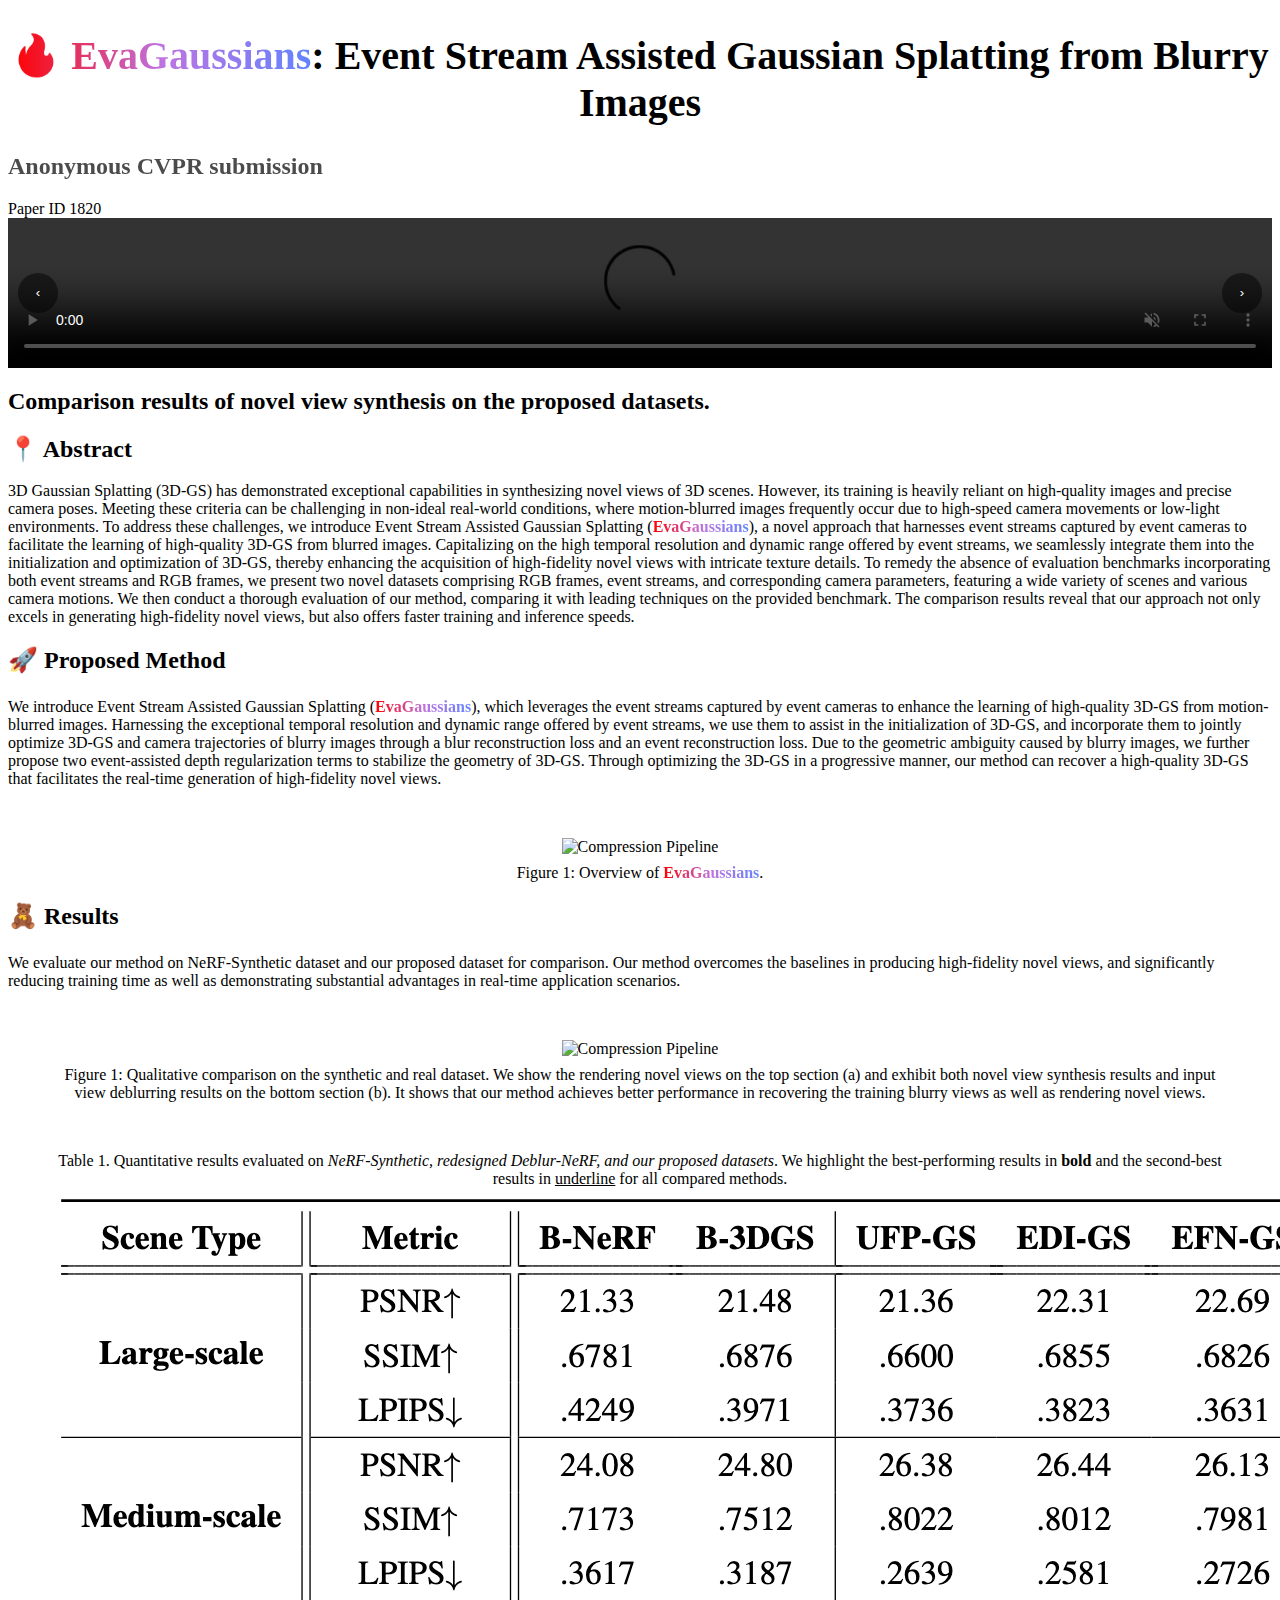
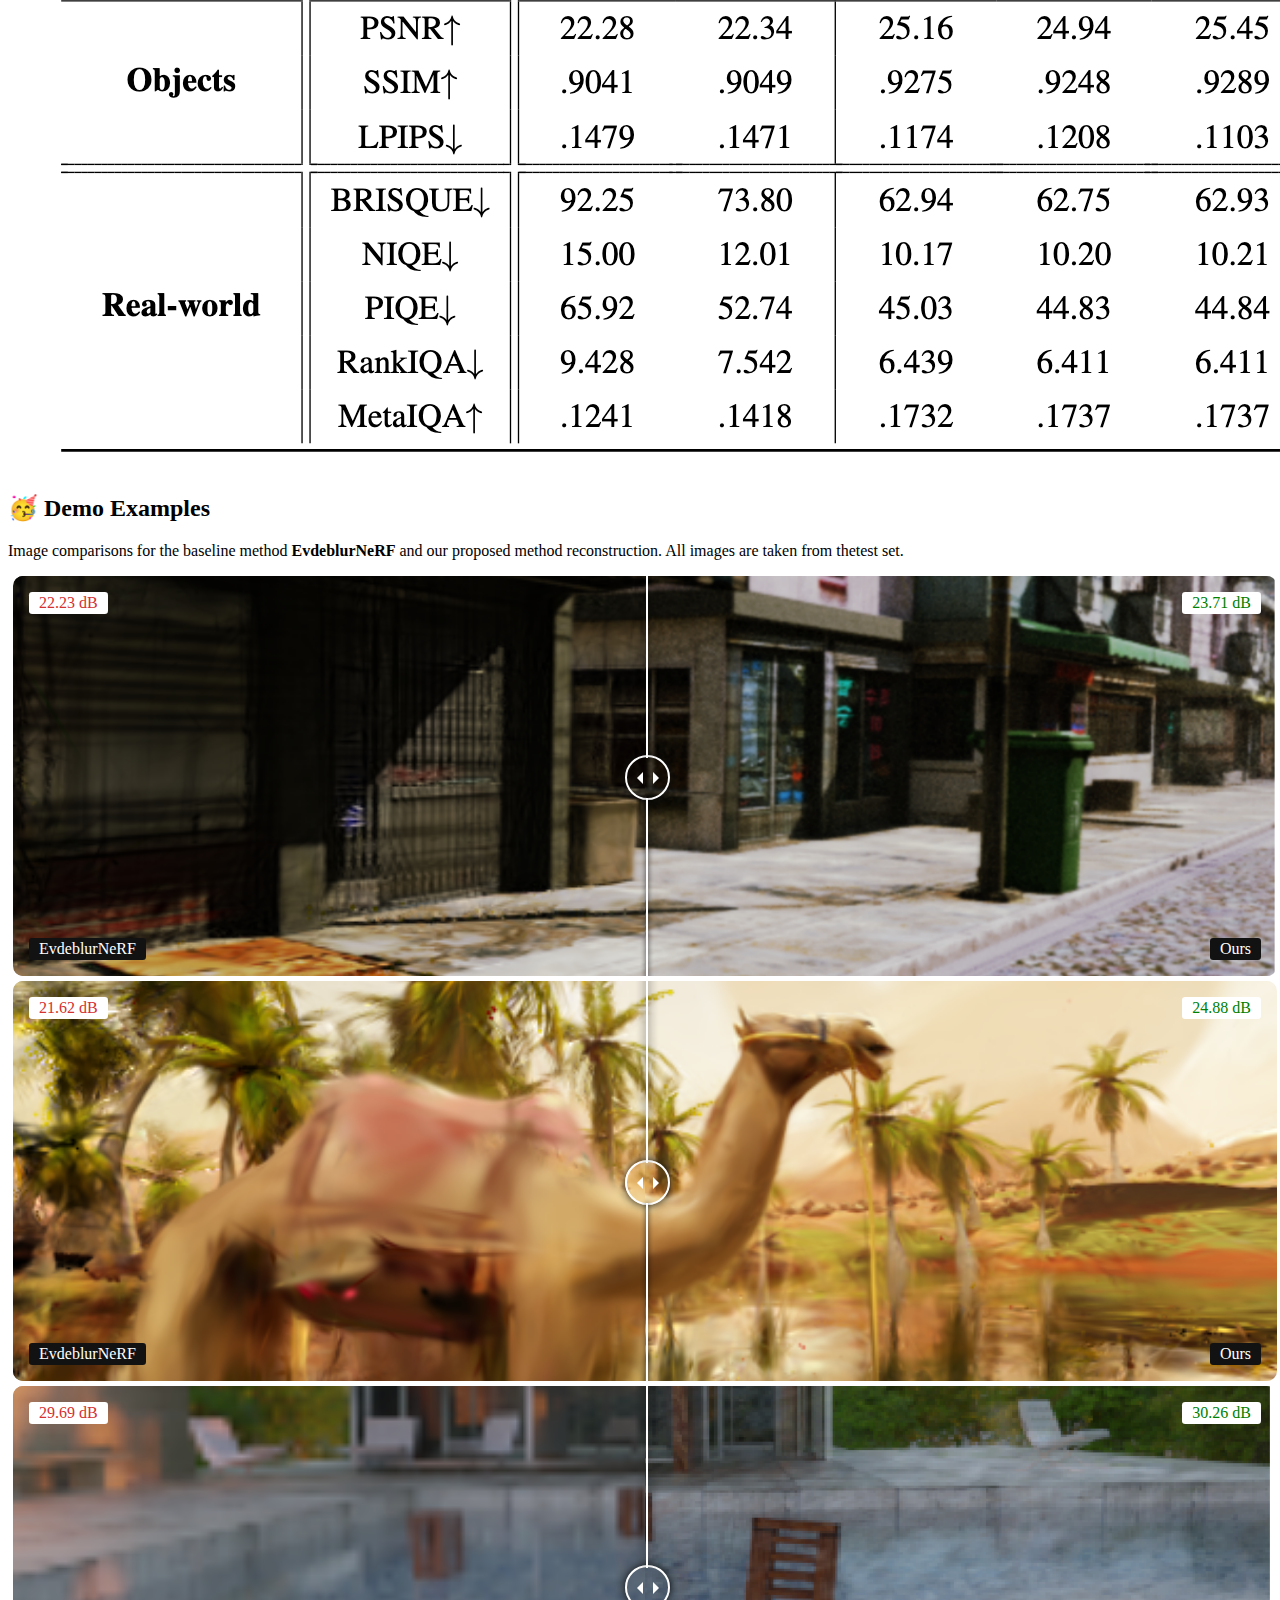
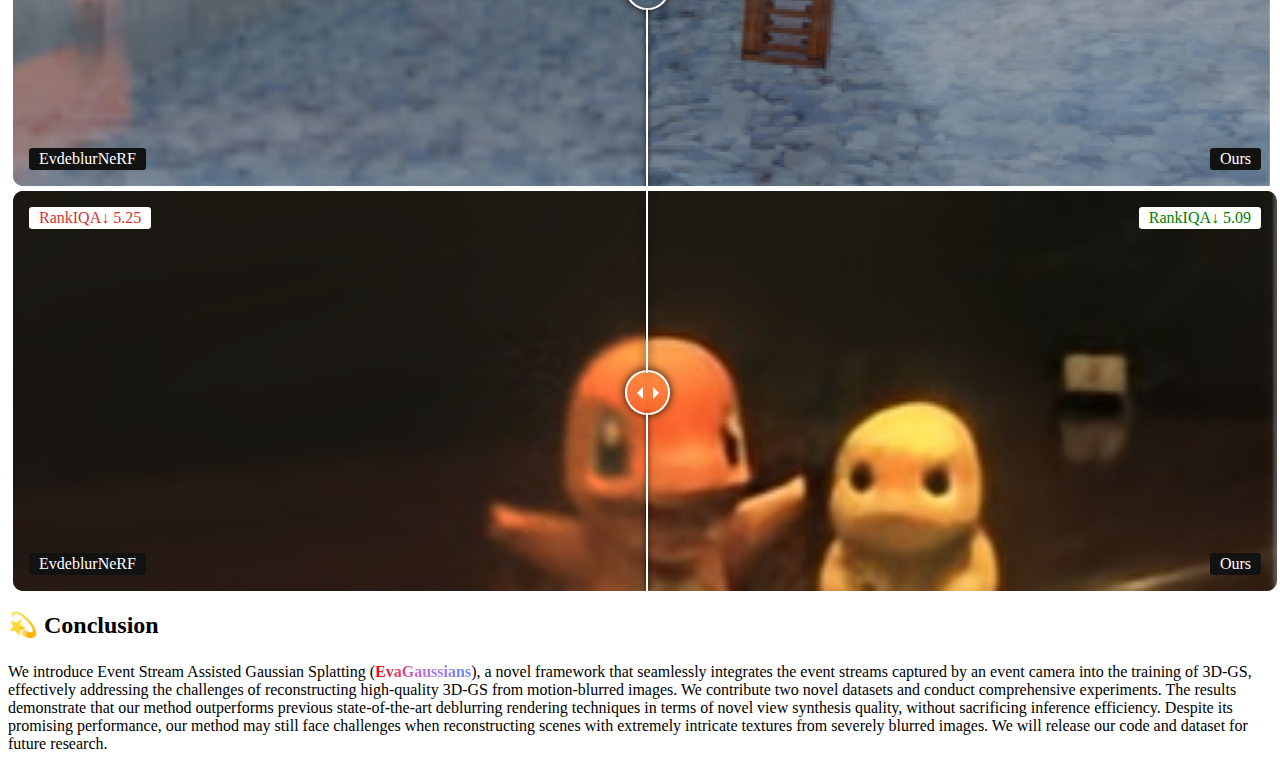
==== docs/index.html @ c3cbaf5c "update docs..." ====
<!<!DOCTYPE html>
    <html lang="en">

    <head>
        <meta charset="utf-8">
        <title> EvaGaussians: Event Stream Assisted Gaussian Splatting from Blurry Images</title>
        <meta name="viewport" content="width=device-width, initial-scale=1">

        <link rel="stylesheet" href="static/css/academicons.min.css">
        <link rel="stylesheet" href="static/css/fontawesome.min.css">
        <script src="static/js/all.min.js"></script>
        <script src="static/js/bulma-carousel.min.js"></script>


        <link rel="stylesheet" href="static/css/style.css">
        <script src="static/js/script.js"></script>
    </head>

    <body>
        <nav class="navbar" role="navigation" aria-label="main navigation">

            <div class="navbar-brand">
                <a role="button" class="navbar-burger" aria-label="menu" aria-expanded="false">
                    <span aria-hidden="true"></span>
                    <span aria-hidden="true"></span>
                    <span aria-hidden="true"></span>
                </a>
            </div>

        </nav>


        <section class="hero">
            <div class="hero-body">
                <div class="container is-max-desktop">
                    <div class="columns is-centered">
                        <div class="column has-text-centered">
                            <!-- <h1 class="title is-1 is-size-3-mobile publication-title"> NeuralGS: Bridging Neural Fields and 3D Gaussian Splatting 
                                for Compact 3D Representation</h1> -->
                            <h1>
                                <span class="gradient-text"> 🔥 EvaGaussians</span>: Event Stream Assisted Gaussian Splatting from Blurry Images
                            </h1>
                            <h2 class="subtitle is-4 opacity-1" style="margin-top: 1rem;opacity:0.7">Anonymous CVPR submission</h2>
                            <div class="is-size-5 publication-authors">
                                <span class="author-block"> Paper ID 1820 </span>
                            </div>

                        </div>
                    </div>
                </div>
            </div>
        </section>
        <script>
            let currentIndex = 0;
            function updateCarousel() {
                const carousel = document.querySelector('.results-carousel');
                const items = document.querySelectorAll('.results-carousel .item');
                const itemWidth = items[0].clientWidth;
                const offset = -currentIndex * itemWidth;
                carousel.style.transform = `translateX(${offset}px)`;
            }
            function nextSlide() {
                const items = document.querySelectorAll('.results-carousel .item');
                if (currentIndex < items.length - 1) {
                    currentIndex++;
                } else {
                    currentIndex = 0;
                }
                updateCarousel();
            }
            function prevSlide() {
                const items = document.querySelectorAll('.results-carousel .item');
                if (currentIndex > 0) {
                    currentIndex--;
                } else {
                    currentIndex = items.length - 1; 
                }
                updateCarousel();
            }
        </script>
        <section class="hero teaser is-light">
            <div class="hero-body">
                <div class="container">
                    <div class="carousel-wrapper">
                        <button class="carousel-button prev" onclick="prevSlide()">&#8249;</button>
                        <div class="results-carousel">
                            <div class="item">
                                <video autoplay controls muted loop playsinline>
                                    <source src="./static/videos/EvaGaussian_Visualization_desert.mp4" type="video/mp4">
                                </video>
                            </div>
                            <div class="item">
                                <video autoplay controls muted loop playsinline>
                                    <source src="./static/videos/EvaGaussian_Visualization_classroom.mp4" type="video/mp4">
                                </video>
                            </div>
                            <div class="item">
                                <video autoplay controls muted loop playsinline>
                                    <source src="./static/videos/EvaGaussian_Visualization_desert.mp4" type="video/mp4">
                                </video>
                            </div>
                        </div>
                        <button class="carousel-button next" onclick="nextSlide()">&#8250;</button>
                    </div>
                </div>
                <h2 class="subtitle has-text-centered is-size-6-mobile">
                    Comparison results of novel view synthesis on the proposed datasets.
                </h2>
            </div>
        </section>

        <section class="section">
            <div class="container is-max-desktop is-mobile">
                <!-- Abstract. -->
                <div class="columns is-centered">
                    <div class="column is-four-fifths">
                        <h2 class="title is-3">📍 Abstract</h2>
                        <div class="content has-text-justified">
                            3D Gaussian Splatting (3D-GS) has demonstrated exceptional capabilities in synthesizing novel views of 3D scenes. However, its training is heavily reliant on high-quality images and precise camera poses. Meeting these criteria can be challenging in non-ideal real-world conditions, where motion-blurred images frequently occur due to high-speed camera movements or low-light environments.
                            To address these challenges, we introduce Event Stream Assisted Gaussian Splatting (<span class="gradient-text"><strong>EvaGaussians</strong></span>), a novel approach that harnesses event streams captured by event cameras to facilitate the learning of high-quality 3D-GS from blurred images. 
                            Capitalizing on the high temporal resolution and dynamic range offered by event streams, we seamlessly integrate them into the initialization and optimization of 3D-GS, thereby enhancing the acquisition of high-fidelity novel views with intricate texture details. 
                            To remedy the absence of evaluation benchmarks incorporating both event streams and RGB frames, we present two novel datasets comprising RGB frames, event streams, and corresponding camera parameters, featuring a wide variety of scenes and various camera motions. 
                            We then conduct a thorough evaluation of our method, comparing it with leading techniques on the provided benchmark. 
                            The comparison results reveal that our approach not only excels in generating high-fidelity novel views, but also offers faster training and inference speeds.

                        </div>
                    </div>
                </div>
            </div>
        </section>

        <section class="section">
            <div class="container is-max-desktop is-mobile">
                <div class="is-centered" style="margin-bottom: 1.5rem;">
                    <h2 class="title is-3">🚀 Proposed Method</h2>
                </div>
                <p>
                    We introduce Event Stream Assisted Gaussian Splatting (<span class="gradient-text"><strong>EvaGaussians</strong></span>), which leverages the event streams captured by event cameras to enhance the learning of high-quality 3D-GS from motion-blurred images.
                    Harnessing the exceptional temporal resolution and dynamic range offered by event streams, we use them to assist in the initialization of 3D-GS, and incorporate them to jointly optimize 3D-GS and camera trajectories of blurry images through a blur reconstruction loss and an event reconstruction loss.
                    Due to the geometric ambiguity caused by blurry images, we further propose two event-assisted depth regularization terms to stabilize the geometry of 3D-GS. Through optimizing the 3D-GS in a progressive manner, our method can recover a high-quality 3D-GS that facilitates the real-time generation of high-fidelity novel views.
                </p>
                <br>
                <div class="is-centered">
                    <figure style="text-align: center;">
                        <img src="static/img/pipeline.png" alt="Compression Pipeline" style="display: inline-block;">
                        <figcaption style="text-align: center; margin-top: 0.5rem;">Figure 1: Overview of <span class="gradient-text"><strong>EvaGaussians</strong></span>. </figcaption>
                    </figure>
                </div>
            </div>
        </section>

        <section class="section">
            <div class="container is-max-desktop is-mobile">
                <div class="is-centered" style="margin-bottom: 1.5rem;">
                    <h2 class="title is-3">🧸 Results</h2>
                </div
                <p>
                    We evaluate our method on NeRF-Synthetic dataset and our proposed dataset for comparison. Our method overcomes the baselines in producing high-fidelity novel views, and significantly reducing training time as well as demonstrating substantial advantages in real-time application scenarios.
                    
                </p>
                <br>



                <div class="is-centered">
                    <figure style="text-align: center;">
                        <img src="static/img/vis_comprison.png" alt="Compression Pipeline" style="display: inline-block;">
                        <figcaption style="text-align: center; margin-top: 0.5rem;">Figure 1: Qualitative comparison on the synthetic and real dataset. We show the rendering novel views on the top section (a) and exhibit
                            both novel view synthesis results and input view deblurring results on the bottom section (b). It shows that our method achieves better performance in recovering the training blurry views as well as rendering novel views.  </figcaption>
                    </figure>
                </div>

                <br>

                <div class="is-centered">
                    <figure style="text-align: center;">
                        <figcaption style="text-align: center; margin-top: 0.5rem;"> Table 1. Quantitative results evaluated on <em>NeRF-Synthetic, redesigned Deblur-NeRF, and our proposed datasets</em>. We highlight the best-performing results in <strong>bold</strong> and the second-best results in <u>underline</u> for all compared methods.</figcaption>
                        <img src="static/img/table1_evaluation.png" alt="Compression Pipeline" style="display: inline-block;">
                    </figure>
                </div>
            </div>
        </section>


        <section class="section">
            <div class="container is-max-desktop">

                <div class="columns is-centered has-text-centered">
                    <h2 class="title is-3">🥳 Demo Examples</h2>
                </div>
                <div class="column">
                    <p>Image comparisons for the baseline method <strong>EvdeblurNeRF</strong> and our proposed method reconstruction. All images are taken from thetest set.</p>
                </div>

                <!--/ Matting. -->
                <div class="columns is-centered has-text-centered">
                    <!-- Visual Effects. -->
                    <div class="column">
                        <div class="content">
                            <div class="bal-container-small image-compare">

                                <div class="bal-after">
                                    <img src="static/img/example/city_blocks/evags_cityblocks.png">
                                    <div class="bal-afterPosition afterLabel" style="z-index:1;">
                                        Ours
                                    </div>
                                    <div class="bal-afterPosition afterSize" style="z-index:1;">
                                        23.71 dB
                                    </div>
                                </div>

                                <div class="bal-before" style="width:96.4968152866242%;">
                                    <div class="bal-before-inset" style="width: 539px;">
                                        <img src="static/img/example/city_blocks/evdeblurnerf_cityblock.png">
                                        <div class="bal-beforePosition beforeLabel">
                                            EvdeblurNeRF
                                        </div>
                                        <div class="bal-beforePosition beforeSize">
                                            22.23 dB
                                        </div>
                                    </div>
                                </div>

                                <div class="bal-handle" style="left:96.4968152866242%;">
                                    <span class=" handle-left-arrow"></span>
                                    <span class="handle-right-arrow"></span>
                                </div>

                            </div>

                            <div class="bal-container-small image-compare">

                                <div class="bal-after">
                                    <img src="static/img/example/desert/evags_desert.png">
                                    <div class="bal-afterPosition afterLabel" style="z-index:1;">
                                        Ours
                                    </div>
                                    <div class="bal-afterPosition afterSize" style="z-index:1;">
                                        24.88 dB
                                    </div>
                                </div>

                                <div class="bal-before" style="width:96.4968152866242%;">
                                    <div class="bal-before-inset" style="width: 539px;">
                                        <img src="static/img/example/desert/evdeblurnerf_desert.png">
                                        <div class="bal-beforePosition beforeLabel">
                                            EvdeblurNeRF
                                        </div>
                                        <div class="bal-beforePosition beforeSize">
                                            21.62 dB
                                        </div>
                                    </div>
                                </div>

                                <div class="bal-handle" style="left:96.4968152866242%;">
                                    <span class=" handle-left-arrow"></span>
                                    <span class="handle-right-arrow"></span>
                                </div>

                            </div>
                        </div>
                    </div>
                    
                    <div class="column">
                        <div class="content">

                            <div class="bal-container-small image-compare">

                                <div class="bal-after">
                                    <img src="static/img/example/outpool/evags_outpool.png">
                                    <div class="bal-afterPosition afterLabel" style="z-index:1;">
                                        Ours
                                    </div>
                                    <div class="bal-afterPosition afterSize" style="z-index:1;">
                                        30.26 dB
                                    </div>
                                </div>

                                <div class="bal-before" style="width:96.4968152866242%;">
                                    <div class="bal-before-inset" style="width: 539px;">
                                        <img src="static/img/example/outpool/evdeblurnerf_outpool.png">
                                        <div class="bal-beforePosition beforeLabel">
                                            EvdeblurNeRF
                                        </div>
                                        <div class="bal-beforePosition beforeSize">
                                            29.69 dB
                                        </div>
                                    </div>
                                </div>

                                <div class="bal-handle" style="left:96.4968152866242%;">
                                    <span class=" handle-left-arrow"></span>
                                    <span class="handle-right-arrow"></span>
                                </div>

                            </div>
                            <div class="bal-container-small image-compare">

                                <div class="bal-after">
                                    <img src="static/img/example/pokermon/evags_pokermon.png">
                                    <div class="bal-afterPosition afterLabel" style="z-index:1;">
                                        Ours
                                    </div>
                                    <div class="bal-afterPosition afterSize" style="z-index:1;">
                                        RankIQA↓ 5.09
                                    </div>
                                </div>

                                <div class="bal-before" style="width:96.4968152866242%;">
                                    <div class="bal-before-inset" style="width: 539px;">
                                        <img src="static/img/example/pokermon/evdeblurnerf_pokermon.png">
                                        <div class="bal-beforePosition beforeLabel">
                                            EvdeblurNeRF
                                        </div>
                                        <div class="bal-beforePosition beforeSize">
                                            RankIQA↓ 5.25
                                        </div>
                                    </div>
                                </div>

                                <div class="bal-handle" style="left:96.4968152866242%;">
                                    <span class=" handle-left-arrow"></span>
                                    <span class="handle-right-arrow"></span>
                                </div>

                            </div>
                        </div>
                    </div>
                    <!--/ Visual Effects. -->
                </div>
            </div>
            
        </section>

        <section class="section">
            <div class="container is-max-desktop is-mobile">
                <div class="is-centered" style="margin-bottom: 1.5rem;">
                    <h2 class="title is-3">💫 Conclusion</h2>
                </div>
                <p>
                    We introduce Event Stream Assisted Gaussian Splatting (<span class="gradient-text"><strong>EvaGaussians</strong></span>), a novel framework that seamlessly integrates the event streams captured by an event camera into the training of 3D-GS, effectively addressing the challenges of reconstructing high-quality 3D-GS from motion-blurred images. We contribute two novel datasets and conduct comprehensive experiments. The results demonstrate that our method outperforms previous state-of-the-art deblurring rendering techniques in terms of novel view synthesis quality, without sacrificing inference efficiency.
                    Despite its promising performance, our method may still face challenges when reconstructing scenes with extremely intricate textures from severely blurred images. We will release our code and dataset for future research.            
                </p>
            </div>
        </section>


        <script>
            for (var elm of document.querySelectorAll(".image-compare")) {
                new BeforeAfter(elm)
            }
            var options = {
                slidesToScroll: 1,
                slidesToShow: 3,
                loop: true,
                infinite: true,
                autoplay: false,
                autoplaySpeed: 3000,
            }

            // Initialize all div with carousel class
            var carousels = bulmaCarousel.attach('.carousel', options);

            for (var i = 0; i < carousels.length; i++) {
                // Add listener to  event
                carousels[i].on('before:show', () => { });
            }

            // Access to bulmaCarousel instance of an element
            var element = document.querySelector('#my-element');
            if (element && element.bulmaCarousel) {
                // bulmaCarousel instance is available as element.bulmaCarousel
                element.bulmaCarousel.on('before-show', () => { });
            }
        </script>
    </body>

    </html>
---- docs/static/css/academicons.min.css ----
@font-face {font-family: 'Academicons';font-style: normal;font-weight: 400;font-display: block;src:url('../fonts/academicons.eot');src:url('../fonts/academicons.eot') format('embedded-opentype'), url('../fonts/academicons.ttf') format('truetype'), url('../fonts/academicons.woff') format('woff'), url('../fonts/academicons.svg') format('svg');}.ai {font-family: 'Academicons';font-weight: 400;-moz-osx-font-smoothing: grayscale;-webkit-font-smoothing: antialiased;display: inline-block;font-style: normal;font-variant: normal;text-rendering: auto;line-height: 1;}.ai-academia:before {content: "\e9af";}.ai-academia-square:before {content: "\e93d";}.ai-acclaim:before {content: "\e92e";}.ai-acclaim-square:before {content: "\e93a";}.ai-acm:before {content: "\e93c";}.ai-acm-square:before {content: "\e95d";}.ai-acmdl:before {content: "\e96a";}.ai-acmdl-square:before {content: "\e9d3";}.ai-ads:before {content: "\e9cb";}.ai-ads-square:before {content: "\e94a";}.ai-africarxiv:before {content: "\e91b";}.ai-africarxiv-square:before {content: "\e90b";}.ai-archive:before {content: "\e955";}.ai-archive-square:before {content: "\e956";}.ai-arxiv:before {content: "\e974";}.ai-arxiv-square:before {content: "\e9a6";}.ai-biorxiv:before {content: "\e9a2";}.ai-biorxiv-square:before {content: "\e98b";}.ai-ceur:before {content: "\e96d";}.ai-ceur-square:before {content: "\e92f";}.ai-ciencia-vitae:before {content: "\e912";}.ai-ciencia-vitae-square:before {content: "\e913";}.ai-clarivate:before {content: "\e924";}.ai-clarivate-square:before {content: "\e925";}.ai-closed-access:before {content: "\e942";}.ai-closed-access-square:before {content: "\e943";}.ai-conversation:before {content: "\e94c";}.ai-conversation-square:before {content: "\e915";}.ai-coursera:before {content: "\e95f";}.ai-coursera-square:before {content: "\e97f";}.ai-crossref:before {content: "\e918";}.ai-crossref-square:before {content: "\e919";}.ai-cv:before {content: "\e9a5";}.ai-cv-square:before {content: "\e90a";}.ai-datacite:before {content: "\e91c";}.ai-datacite-square:before {content: "\e91d";}.ai-dataverse:before {content: "\e9f7";}.ai-dataverse-square:before {content: "\e9e4";}.ai-dblp:before {content: "\e94f";}.ai-dblp-square:before {content: "\e93f";}.ai-depsy:before {content: "\e97a";}.ai-depsy-square:before {content: "\e94b";}.ai-doi:before {content: "\e97e";}.ai-doi-square:before {content: "\e98f";}.ai-dryad:before {content: "\e97c";}.ai-dryad-square:before {content: "\e98c";}.ai-elsevier:before {content: "\e961";}.ai-elsevier-square:before {content: "\e910";}.ai-figshare:before {content: "\e981";}.ai-figshare-square:before {content: "\e9e7";}.ai-google-scholar:before {content: "\e9d4";}.ai-google-scholar-square:before {content: "\e9f9";}.ai-hal:before {content: "\e92c";}.ai-hal-square:before {content: "\e92d";}.ai-hypothesis:before {content: "\e95a";}.ai-hypothesis-square:before {content: "\e95b";}.ai-ideas-repec:before {content: "\e9ed";}.ai-ideas-repec-square:before {content: "\e9f8";}.ai-ieee:before {content: "\e929";}.ai-ieee-square:before {content: "\e9b9";}.ai-impactstory:before {content: "\e9cf";}.ai-impactstory-square:before {content: "\e9aa";}.ai-inaturalist:before {content: "\e900";}.ai-inaturalist-square:before {content: "\e901";}.ai-inpn:before {content: "\e902";}.ai-inpn-square:before {content: "\e903";}.ai-inspire:before {content: "\e9e9";}.ai-inspire-square:before {content: "\e9fe";}.ai-isidore:before {content: "\e936";}.ai-isidore-square:before {content: "\e954";}.ai-isni:before {content: "\e957";}.ai-isni-square:before {content: "\e958";}.ai-jstor:before {content: "\e938";}.ai-jstor-square:before {content: "\e944";}.ai-lattes:before {content: "\e9b3";}.ai-lattes-square:before {content: "\e99c";}.ai-mathoverflow:before {content: "\e9f6";}.ai-mathoverflow-square:before {content: "\e97b";}.ai-mendeley:before {content: "\e9f0";}.ai-mendeley-square:before {content: "\e9f3";}.ai-moodle:before {content: "\e907";}.ai-moodle-square:before {content: "\e908";}.ai-mtmt:before {content: "\e950";}.ai-mtmt-square:before {content: "\e951";}.ai-nakala:before {content: "\e940";}.ai-nakala-square:before {content: "\e941";}.ai-obp:before {content: "\e92a";}.ai-obp-square:before {content: "\e92b";}.ai-open-access:before {content: "\e939";}.ai-open-access-square:before {content: "\e9f4";}.ai-open-data:before {content: "\e966";}.ai-open-data-square:before {content: "\e967";}.ai-open-materials:before {content: "\e968";}.ai-open-materials-square:before {content: "\e969";}.ai-openedition:before {content: "\e946";}.ai-openedition-square:before {content: "\e947";}.ai-orcid:before {content: "\e9d9";}.ai-orcid-square:before {content: "\e9c3";}.ai-osf:before {content: "\e9ef";}.ai-osf-square:before {content: "\e931";}.ai-overleaf:before {content: "\e914";}.ai-overleaf-square:before {content: "\e98d";}.ai-philpapers:before {content: "\e98a";}.ai-philpapers-square:before {content: "\e96f";}.ai-piazza:before {content: "\e99a";}.ai-piazza-square:before {content: "\e90c";}.ai-preregistered:before {content: "\e906";}.ai-preregistered-square:before {content: "\e96b";}.ai-protocols:before {content: "\e952";}.ai-protocols-square:before {content: "\e953";}.ai-psyarxiv:before {content: "\e90e";}.ai-psyarxiv-square:before {content: "\e90f";}.ai-publons:before {content: "\e937";}.ai-publons-square:before {content: "\e94e";}.ai-pubmed:before {content: "\e99f";}.ai-pubmed-square:before {content: "\e97d";}.ai-pubpeer:before {content: "\e922";}.ai-pubpeer-square:before {content: "\e923";}.ai-researcherid:before {content: "\e91a";}.ai-researcherid-square:before {content: "\e95c";}.ai-researchgate:before {content: "\e95e";}.ai-researchgate-square:before {content: "\e99e";}.ai-ror:before {content: "\e948";}.ai-ror-square:before {content: "\e949";}.ai-sci-hub:before {content: "\e959";}.ai-sci-hub-square:before {content: "\e905";}.ai-scirate:before {content: "\e98e";}.ai-scirate-square:before {content: "\e99d";}.ai-scopus:before {content: "\e91e";}.ai-scopus-square:before {content: "\e91f";}.ai-semantic-scholar:before {content: "\e96e";}.ai-semantic-scholar-square:before {content: "\e96c";}.ai-springer:before {content: "\e928";}.ai-springer-square:before {content: "\e99b";}.ai-ssrn:before {content: "\e916";}.ai-ssrn-square:before {content: "\e917";}.ai-stackoverflow:before {content: "\e920";}.ai-stackoverflow-square:before {content: "\e921";}.ai-viaf:before {content: "\e933";}.ai-viaf-square:before {content: "\e934";}.ai-wiley:before {content: "\e926";}.ai-wiley-square:before {content: "\e927";}.ai-zenodo:before {content: "\e911";}.ai-zotero:before {content: "\e962";}.ai-zotero-square:before {content: "\e932";}.ai-lg {font-size: 1.33333em;line-height: 0.75em;vertical-align: -.0667em;}.ai-xs {font-size: .75em;}.ai-sm {font-size: .875em;}.ai-1x {font-size: 1em;}.ai-2x {font-size: 2em;}.ai-3x {font-size: 3em;}.ai-4x {font-size: 4em;}.ai-5x {font-size: 5em;}.ai-6x {font-size: 6em;}.ai-7x {font-size: 7em;}.ai-8x {font-size: 8em;}.ai-9x {font-size: 9em;}.ai-10x {font-size: 10em;}.ai-fw {text-align: center;width: 1.25em;}.ai-ul {list-style-type: none;margin-left: 2.5em;padding-left: 0;}.ai-ul > li {position: relative;}.ai-li {left: -2em;position: absolute;text-align: center;width: 2em;line-height: inherit;}.ai-border {border: solid 0.08em #eee;border-radius: .1em;padding: .2em .25em .15em;}.ai-pull-left {float: left;}.ai-pull-right {float: right;}.ai.ai-pull-left {margin-right: .3em;}.ai.ai-pull-right {margin-right: .3em;}.ai-stack {display: inline-block;height: 2em;line-height: 2em;position: relative;vertical-align: middle;width: 2.5em;}.ai-stack-1x, .ai-stack-2x {left: 0;position: absolute;text-align: center;width: 100%;}.ai-stack-1x {line-height: inherit;}.ai-stack-2x {font-size: 2em;}.ai-inverse {color: #fff;}
---- docs/static/css/style.css ----
@import "https://cdn.jsdelivr.net/npm/bulma@0.9.4/css/bulma.min.css";
@import "https://cdn.jsdelivr.net/npm/bulma-carousel@4.0.24/dist/css/bulma-carousel.min.css";


.bal-container-small {
    position: relative;
    width: 100%;
    height: 400px;
    cursor: grab;
    overflow: hidden;
    border-radius: 10px;
    margin: 5px;
}

.bal-container-big {
    position: relative;
    width: 100%;
    height: 400px;
    cursor: grab;
    overflow: hidden;
}

.bal-after {
    display: block;
    position: absolute;
    top: 0;
    right: 0;
    bottom: 0;
    left: 0;
    width: 100%;
    height: 100%;
    overflow: hidden;
}

.bal-before {
    display: block;
    position: absolute;
    top: 0;
    /* right: 0; */
    bottom: 0;
    left: 0;
    width: 100%;
    height: 100%;
    z-index: 15;
    overflow: hidden;
}

.bal-before-inset {
    position: absolute;
    top: 0;
    bottom: 0;
    left: 0;
}

.bal-after img,
.bal-before img {
    object-fit: cover;
    position: absolute;
    width: 100%;
    height: 100%;
    object-position: 50% 50%;
    top: 0;
    bottom: 0;
    left: 0;
    -webkit-user-select: none;
    -khtml-user-select: none;
    -moz-user-select: none;
    -o-user-select: none;
    user-select: none;
}

.bal-beforePosition {
    background: #121212;
    color: #fff;
    left: 0;
    pointer-events: none;
    border-radius: 0.2rem;
    padding: 2px 10px;
}

.bal-afterPosition {
    background: #121212;
    color: #fff;
    right: 0;
    pointer-events: none;
    border-radius: 0.2rem;
    padding: 2px 10px;
}

.beforeLabel {
    position: absolute;
    bottom: 0;
    margin: 1rem;
    font-size: 1em;
    -webkit-user-select: none;
    -khtml-user-select: none;
    -moz-user-select: none;
    -o-user-select: none;
    user-select: none;
}

.beforeSize {
    position: absolute;
    top: 0;
    margin: 1rem;
    font-size: 1em;
    -webkit-user-select: none;
    -khtml-user-select: none;
    -moz-user-select: none;
    -o-user-select: none;
    user-select: none;
    background: white;
    color: rgb(212, 49, 49);
}

.afterSize {
    position: absolute;
    top: 0;
    margin: 1rem;
    font-size: 1em;
    -webkit-user-select: none;
    -khtml-user-select: none;
    -moz-user-select: none;
    -o-user-select: none;
    user-select: none;
    background: white;
    color: green;
}

.afterLabel {
    position: absolute;
    bottom: 0;
    margin: 1rem;
    font-size: 1em;
    -webkit-user-select: none;
    -khtml-user-select: none;
    -moz-user-select: none;
    -o-user-select: none;
    user-select: none;
}

.bal-handle {
    height: 41px;
    width: 41px;
    position: absolute;
    left: 50%;
    top: 50%;
    margin-left: -20px;
    margin-top: -21px;
    border: 2px solid #fff;
    border-radius: 1000px;
    z-index: 20;
    pointer-events: none;
    box-shadow: 0 0 10px rgb(12, 12, 12);
}

.handle-left-arrow,
.handle-right-arrow {
    width: 0;
    height: 0;
    border: 6px inset transparent;
    position: absolute;
    top: 50%;
    margin-top: -6px;
}

.handle-left-arrow {
    border-right: 6px solid #fff;
    left: 50%;
    margin-left: -17px;
}

.handle-right-arrow {
    border-left: 6px solid #fff;
    right: 50%;
    margin-right: -17px;
}

.bal-handle::before {
    bottom: 50%;
    margin-bottom: 20px;
    box-shadow: 0 0 10px rgb(12, 12, 12);
}

.bal-handle::after {
    top: 50%;
    margin-top: 20.5px;
    box-shadow: 0 0 5px rgb(12, 12, 12);
}

.bal-handle::before,
.bal-handle::after {
    content: " ";
    display: block;
    width: 2px;
    background: #fff;
    height: 9999px;
    position: absolute;
    left: 50%;
    margin-left: -1.5px;
}

.demo-card {
    min-width: 200px;
    min-width: 300px;
    flex-grow: 0;
}

.demo-card .card-image img {
    height: 200px;
    object-fit: cover;

}


.button[disabled]:hover:after {
    content: "Coming soon";
    color: white;
    background-color: black;
    position: absolute;
    border-radius: 5px;
    z-index: 100;
    padding: 0.1rem 0.3rem;
    bottom: -2rem;
}



.carousel-wrapper {
    position: relative;
    display: flex;
    justify-content: center;
    align-items: center;
    width: 100%;
    overflow: hidden;
}

.results-carousel {
    display: flex;
    transition: transform 0.5s ease-in-out;
    width: 100%;
}
.results-carousel .item {
    flex: 0 0 100%;
    text-align: center;
}
.results-carousel video {
    width: 100%;
    height: auto;
    object-fit: contain;
}
.carousel-button {
    position: absolute;
    top: 50%;
    transform: translateY(-50%);
    background: rgba(0, 0, 0, 0.5);
    color: white;
    border: none;
    border-radius: 50%;
    width: 40px;
    height: 40px;
    cursor: pointer;
    z-index: 10;
}
.carousel-button.prev {
    left: 10px;
}
.carousel-button.next {
    right: 10px;
}

.publication-links{
    display: flex;
    flex-wrap: wrap;
    align-content: center;
    align-items: center;
    justify-content: center;
    gap: 5px;
}

.gradient-text {
    background: linear-gradient(to right, #FF0000, #BF73E0, #6284FF);
    -webkit-background-clip: text;
    -webkit-text-fill-color: transparent;
            background-clip: text;
            color: transparent;
}
h1 {
    font-size: 2.5em;
    font-weight: bold;
    text-align: center;
    margin-top: 2rem;
}
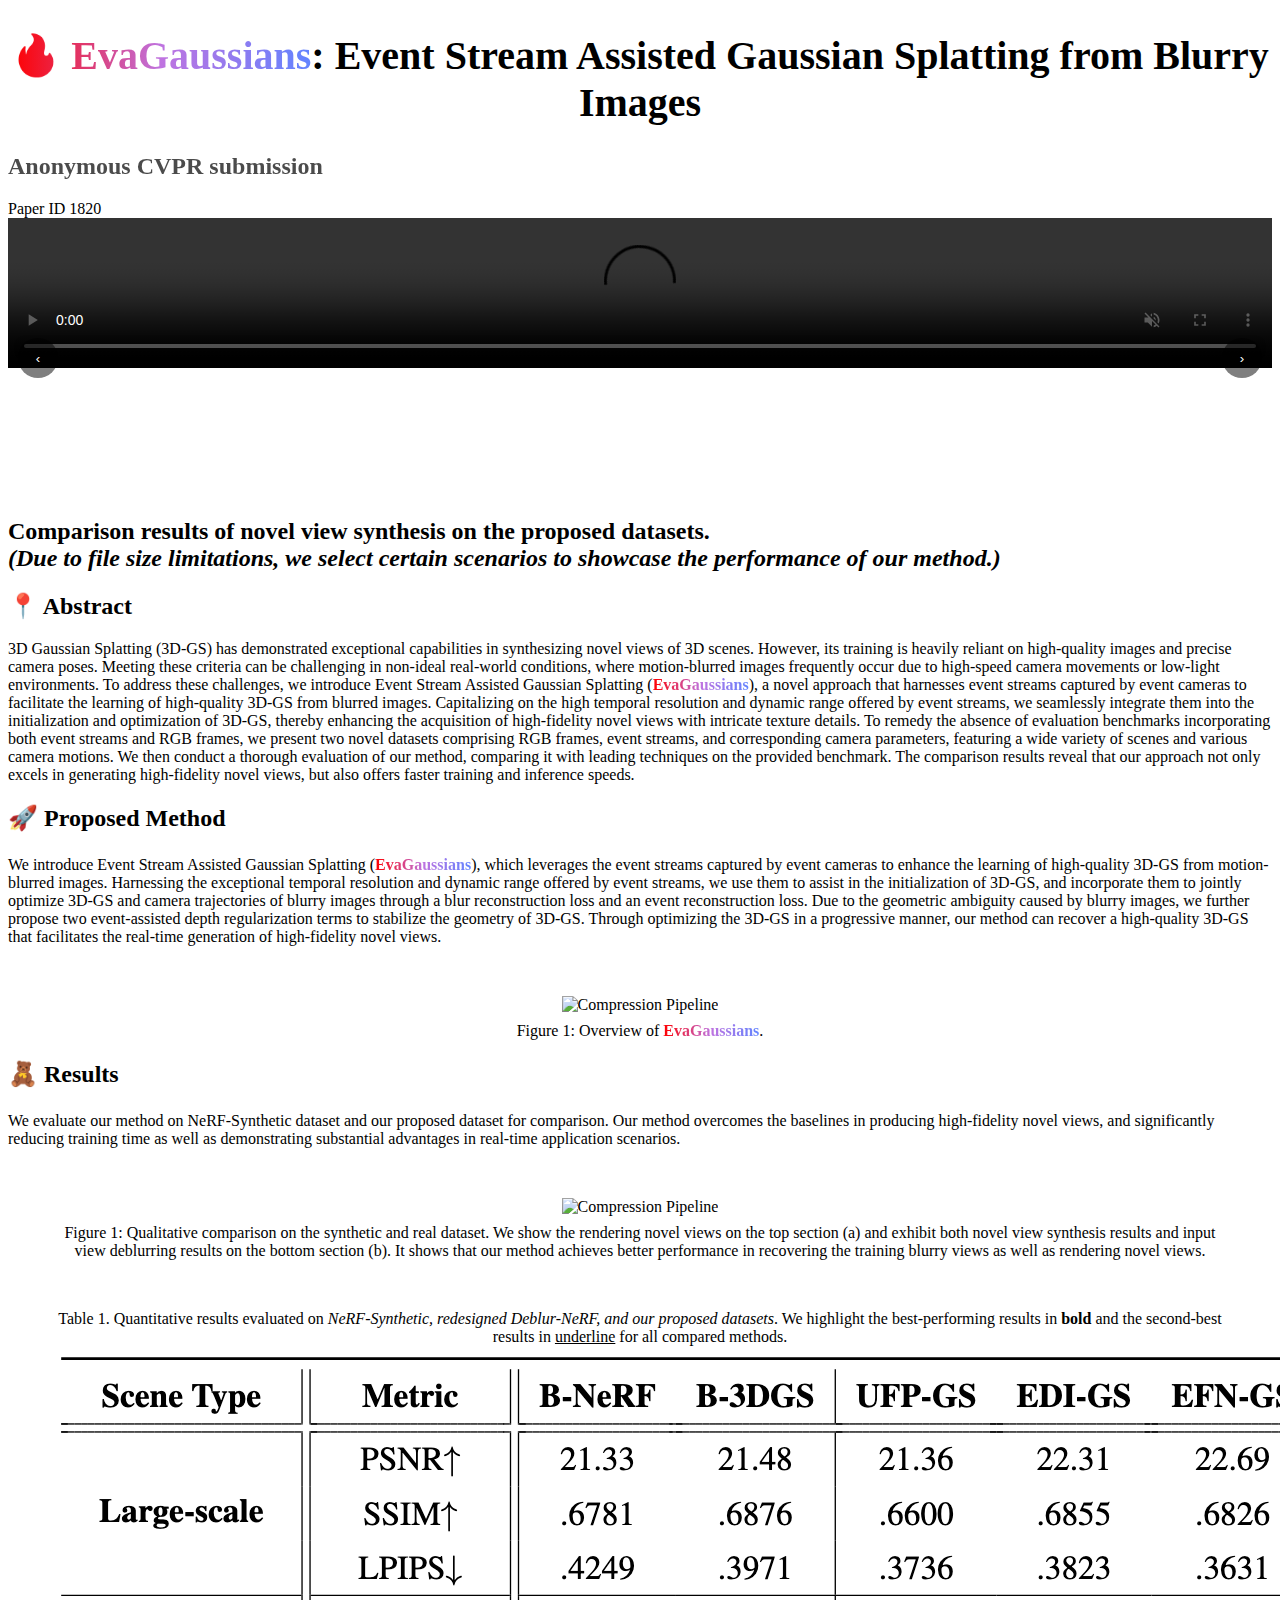
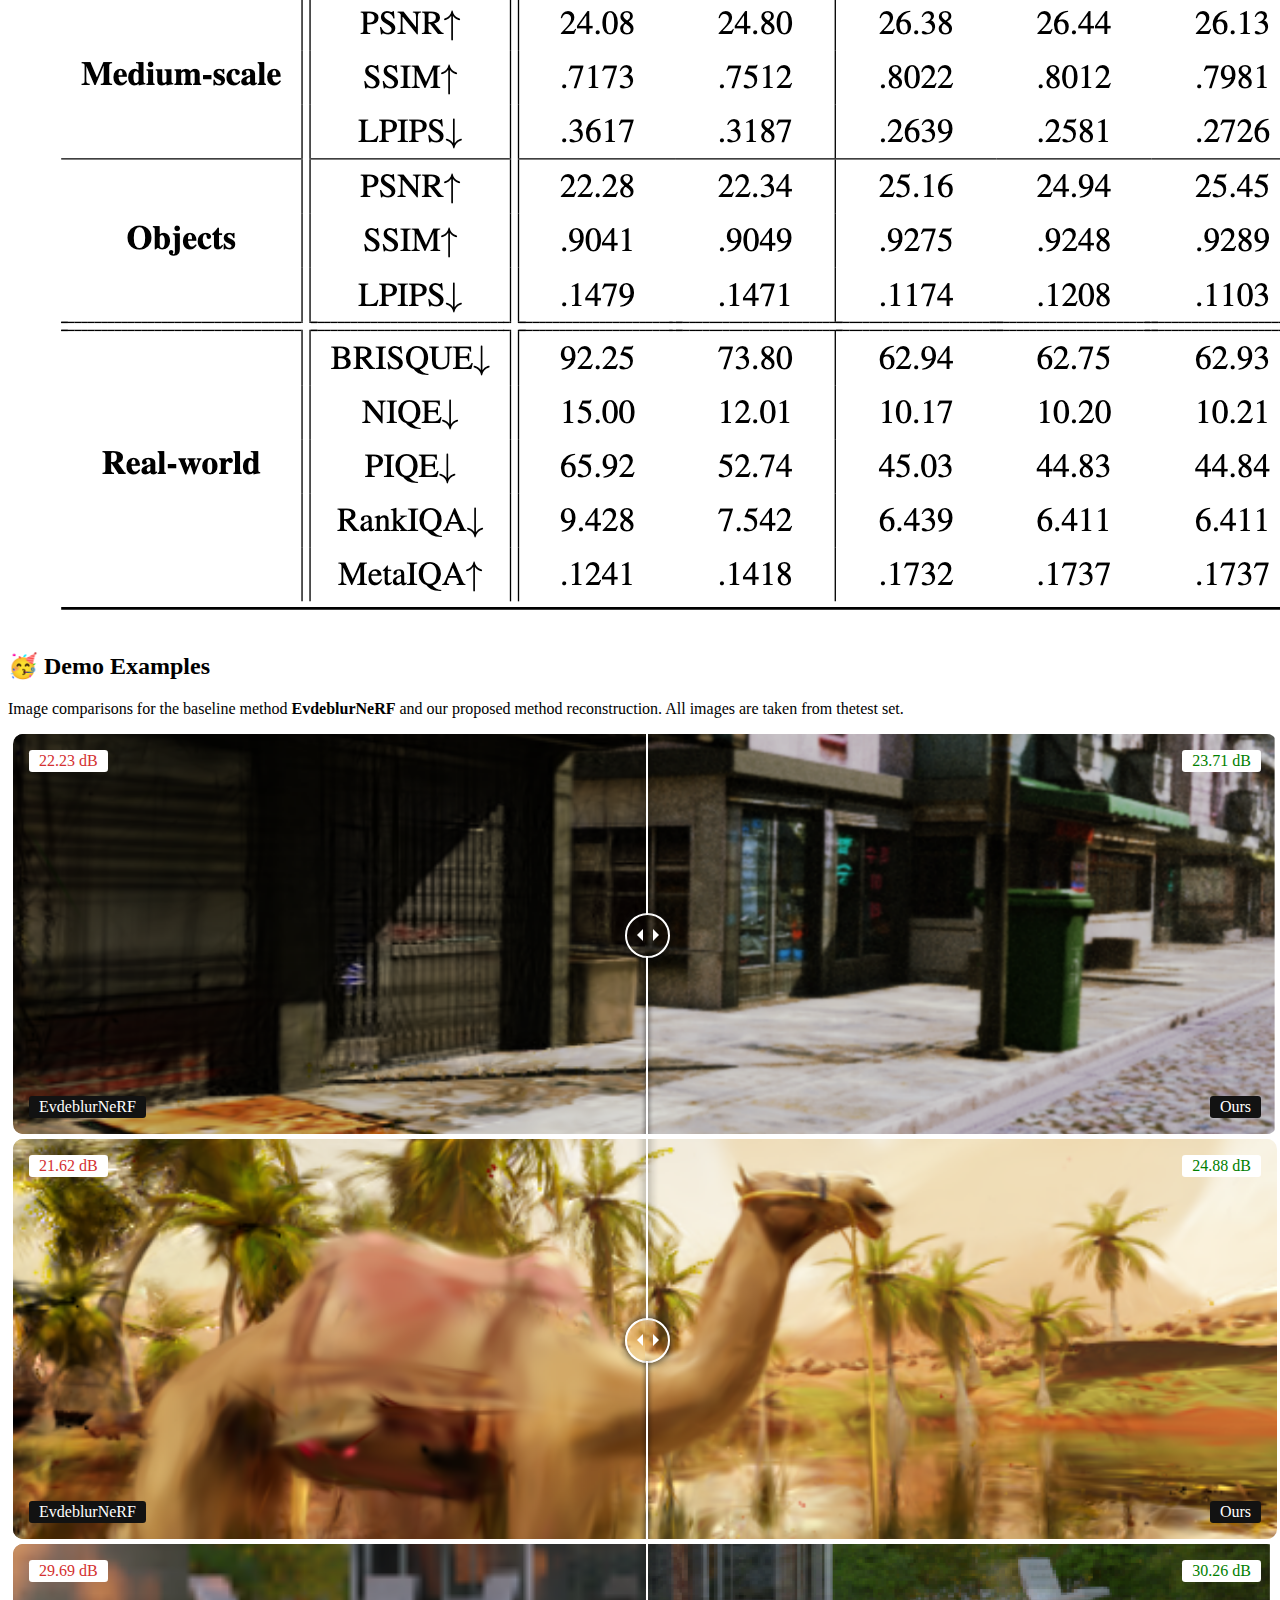
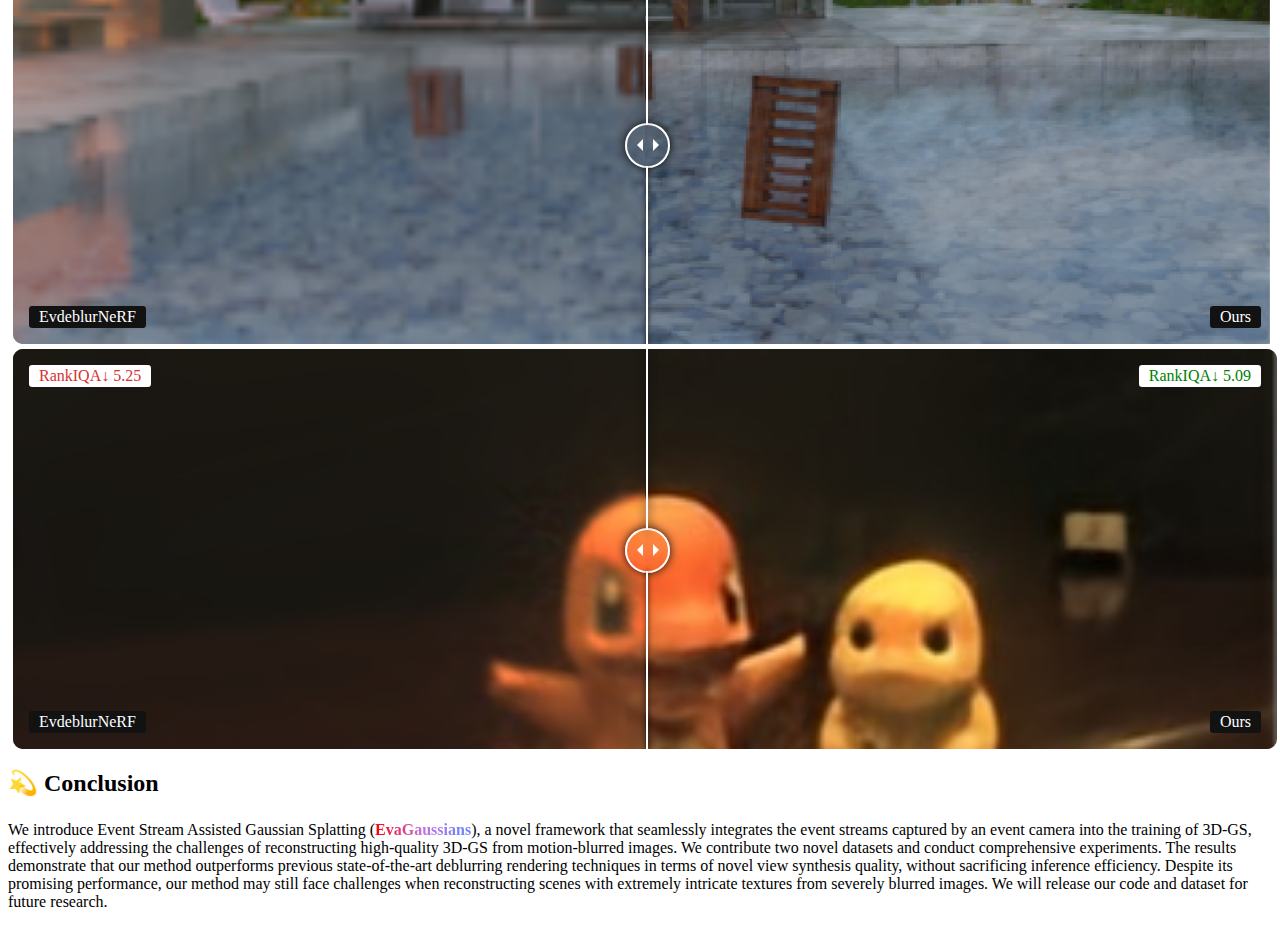
==== commit 7a13b8d8: "update docs..." ====
--- a/docs/index.html
+++ b/docs/index.html
@@ -78,6 +78,7 @@
                 updateCarousel();
             }
         </script>
+
         <section class="hero teaser is-light">
             <div class="hero-body">
                 <div class="container">
@@ -91,20 +92,43 @@
                             </div>
                             <div class="item">
                                 <video autoplay controls muted loop playsinline>
+                                    <source src="./static/videos/EvaGaussian_Visualization_dormitory.mp4" type="video/mp4">
+                                </video>
+                            </div>
+                            <div class="item">
+                                <video autoplay controls muted loop playsinline>
+                                    <source src="./static/videos/EvaGaussian_Visualization_game_forests.mp4" type="video/mp4">
+                                </video>
+                            </div>
+                            <div class="item">
+                                <video autoplay controls muted loop playsinline>
+                                    <source src="./static/videos/EvaGaussian_Visualization_city_blocks.mp4" type="video/mp4">
+                                </video>
+                            </div>
+                            <div class="item">
+                                <video autoplay controls muted loop playsinline>
                                     <source src="./static/videos/EvaGaussian_Visualization_classroom.mp4" type="video/mp4">
                                 </video>
                             </div>
                             <div class="item">
                                 <video autoplay controls muted loop playsinline>
-                                    <source src="./static/videos/EvaGaussian_Visualization_desert.mp4" type="video/mp4">
-                                </video>
-                            </div>
+                                    <source src="./static/videos/EvaGaussian_Visualization_lego_hotdog.mp4" type="video/mp4">
+                                </video>
+                            </div>
+                            <div class="item">
+                                <video autoplay controls muted loop playsinline>
+                                    <source src="./static/videos/EvaGaussian_Visualization_pokermon_chair.mp4" type="video/mp4">
+                                </video>
+                            </div>
+
                         </div>
                         <button class="carousel-button next" onclick="nextSlide()">&#8250;</button>
                     </div>
                 </div>
                 <h2 class="subtitle has-text-centered is-size-6-mobile">
                     Comparison results of novel view synthesis on the proposed datasets.
+                    <br>
+                    <em> (Due to file size limitations, we select certain scenarios to showcase the performance of our method.) </em>
                 </h2>
             </div>
         </section>
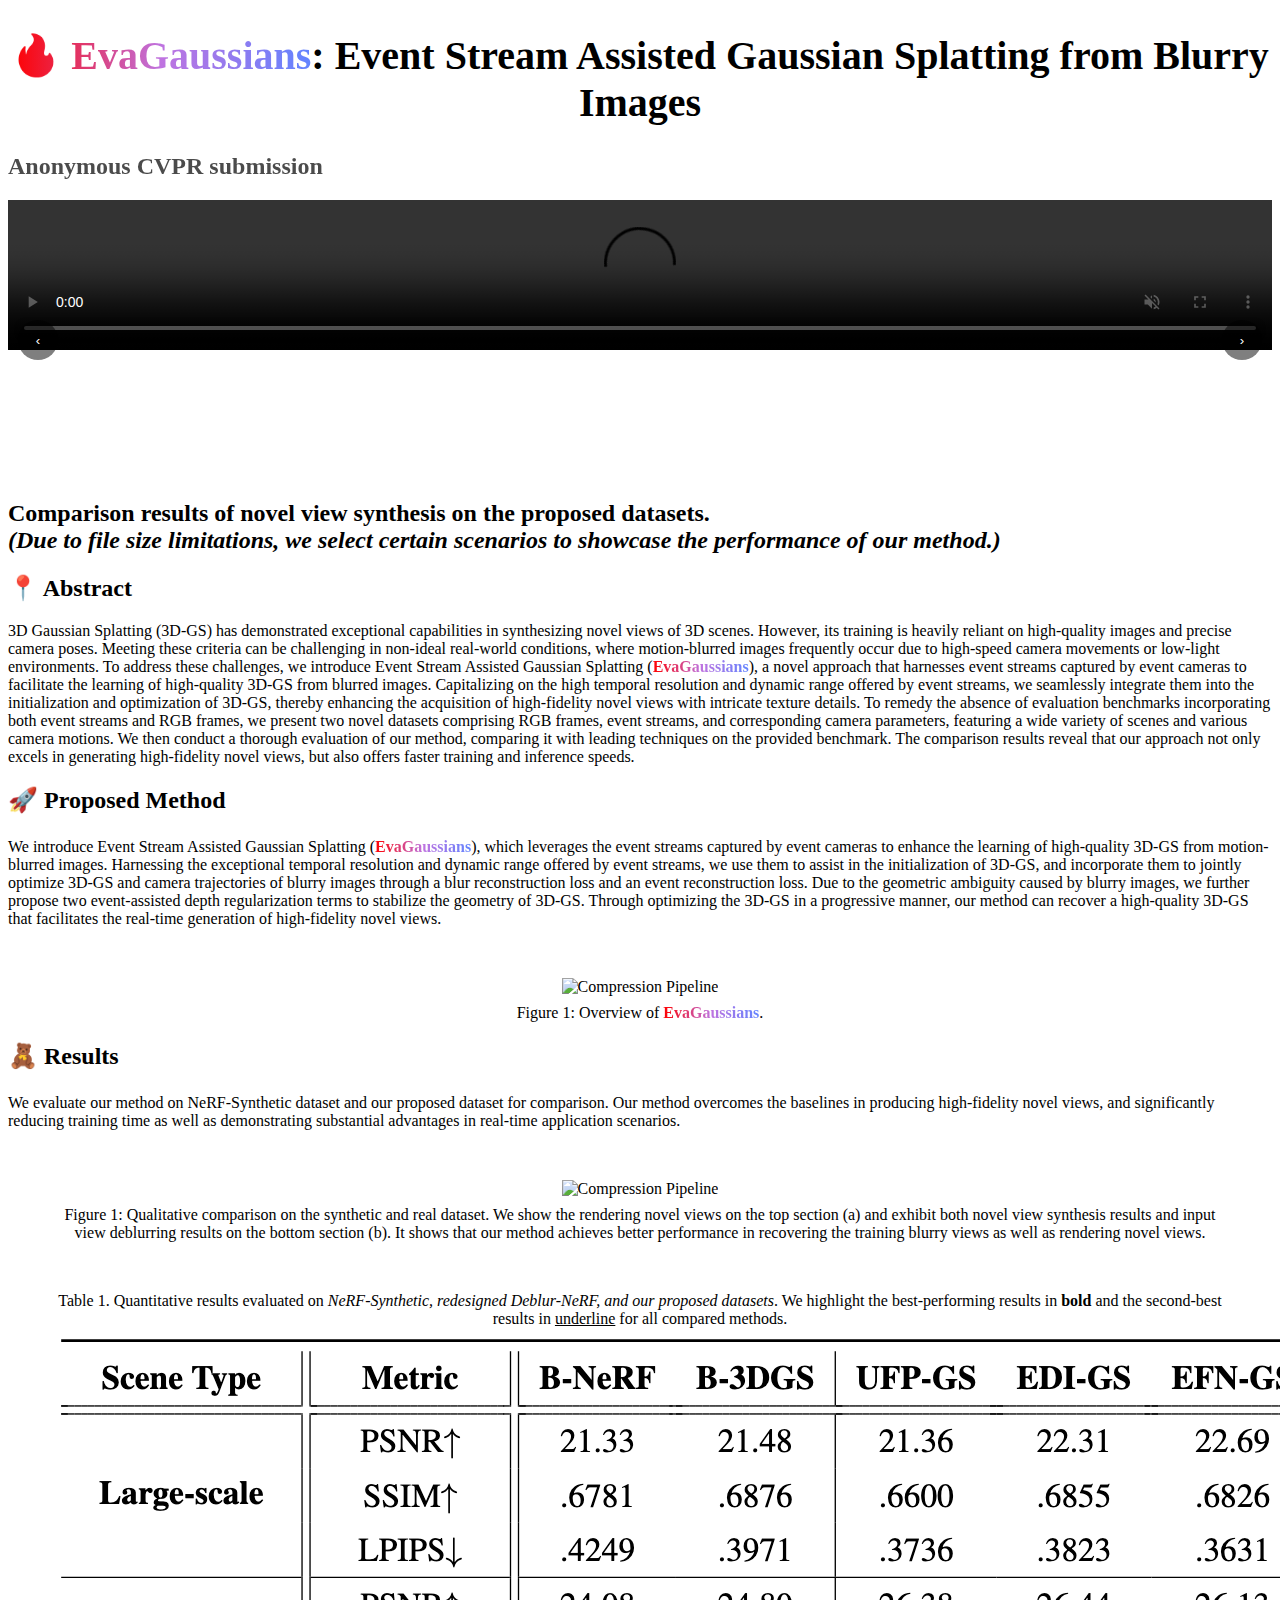
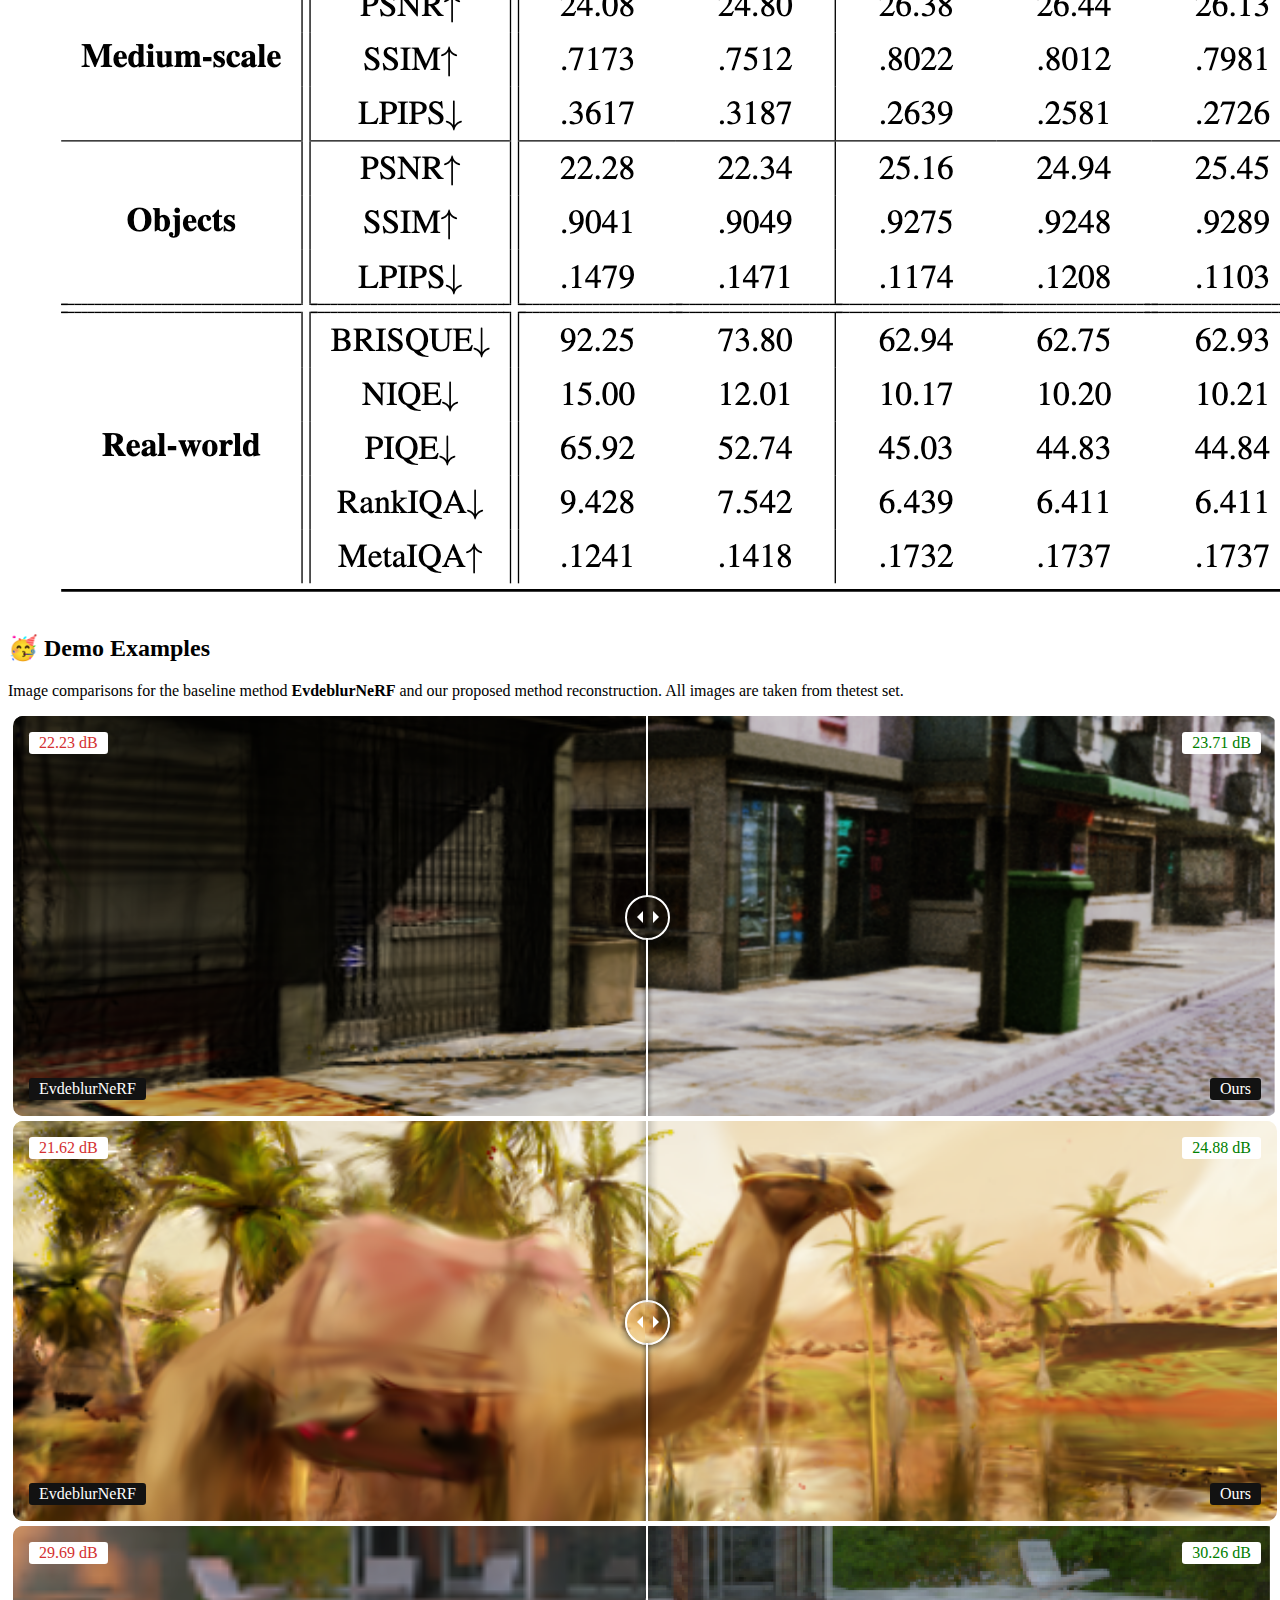
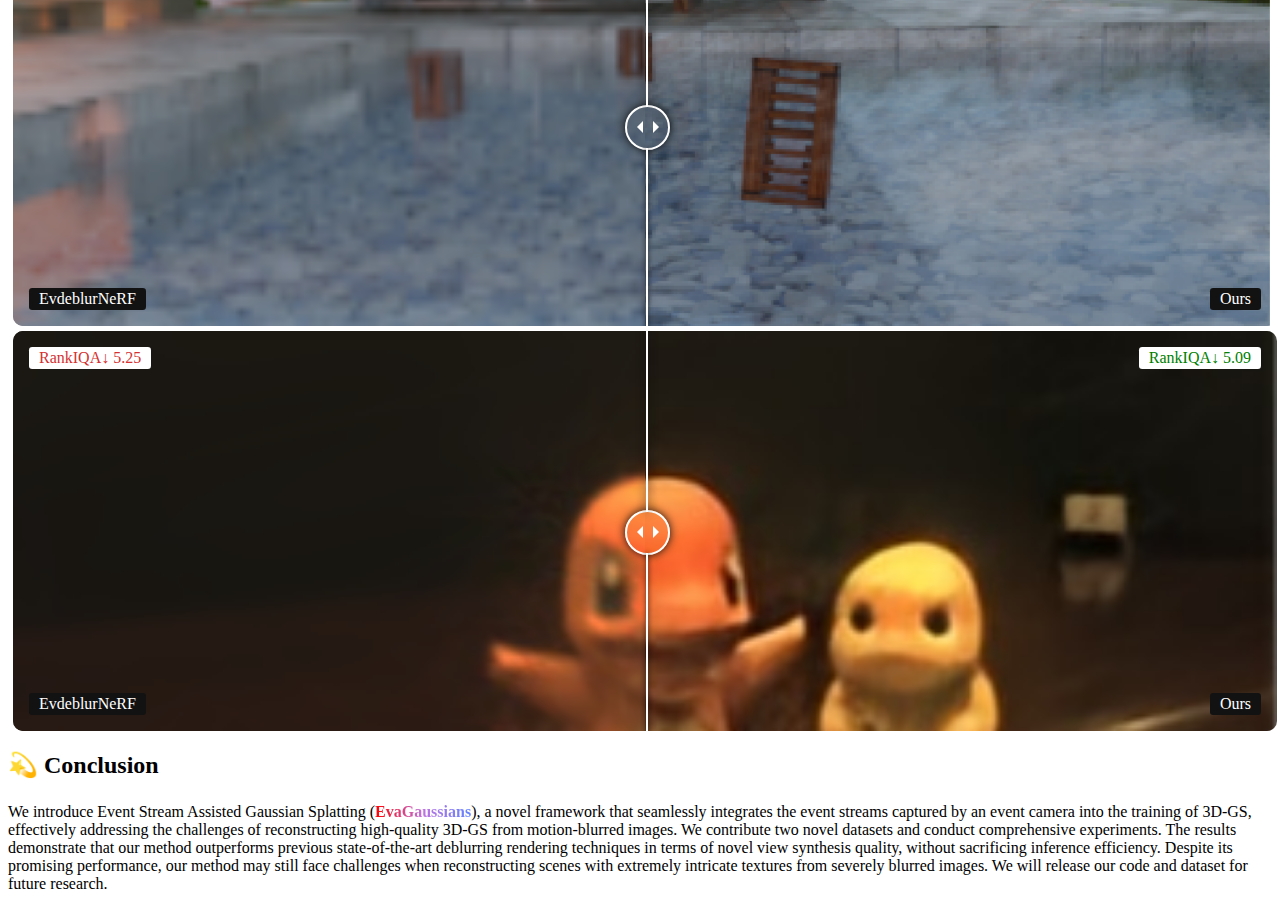
==== commit dbb3bd4c: "update docs..." ====
--- a/docs/index.html
+++ b/docs/index.html
@@ -41,10 +41,6 @@
                                 <span class="gradient-text"> 🔥 EvaGaussians</span>: Event Stream Assisted Gaussian Splatting from Blurry Images
                             </h1>
                             <h2 class="subtitle is-4 opacity-1" style="margin-top: 1rem;opacity:0.7">Anonymous CVPR submission</h2>
-                            <div class="is-size-5 publication-authors">
-                                <span class="author-block"> Paper ID 1820 </span>
-                            </div>
-
                         </div>
                     </div>
                 </div>
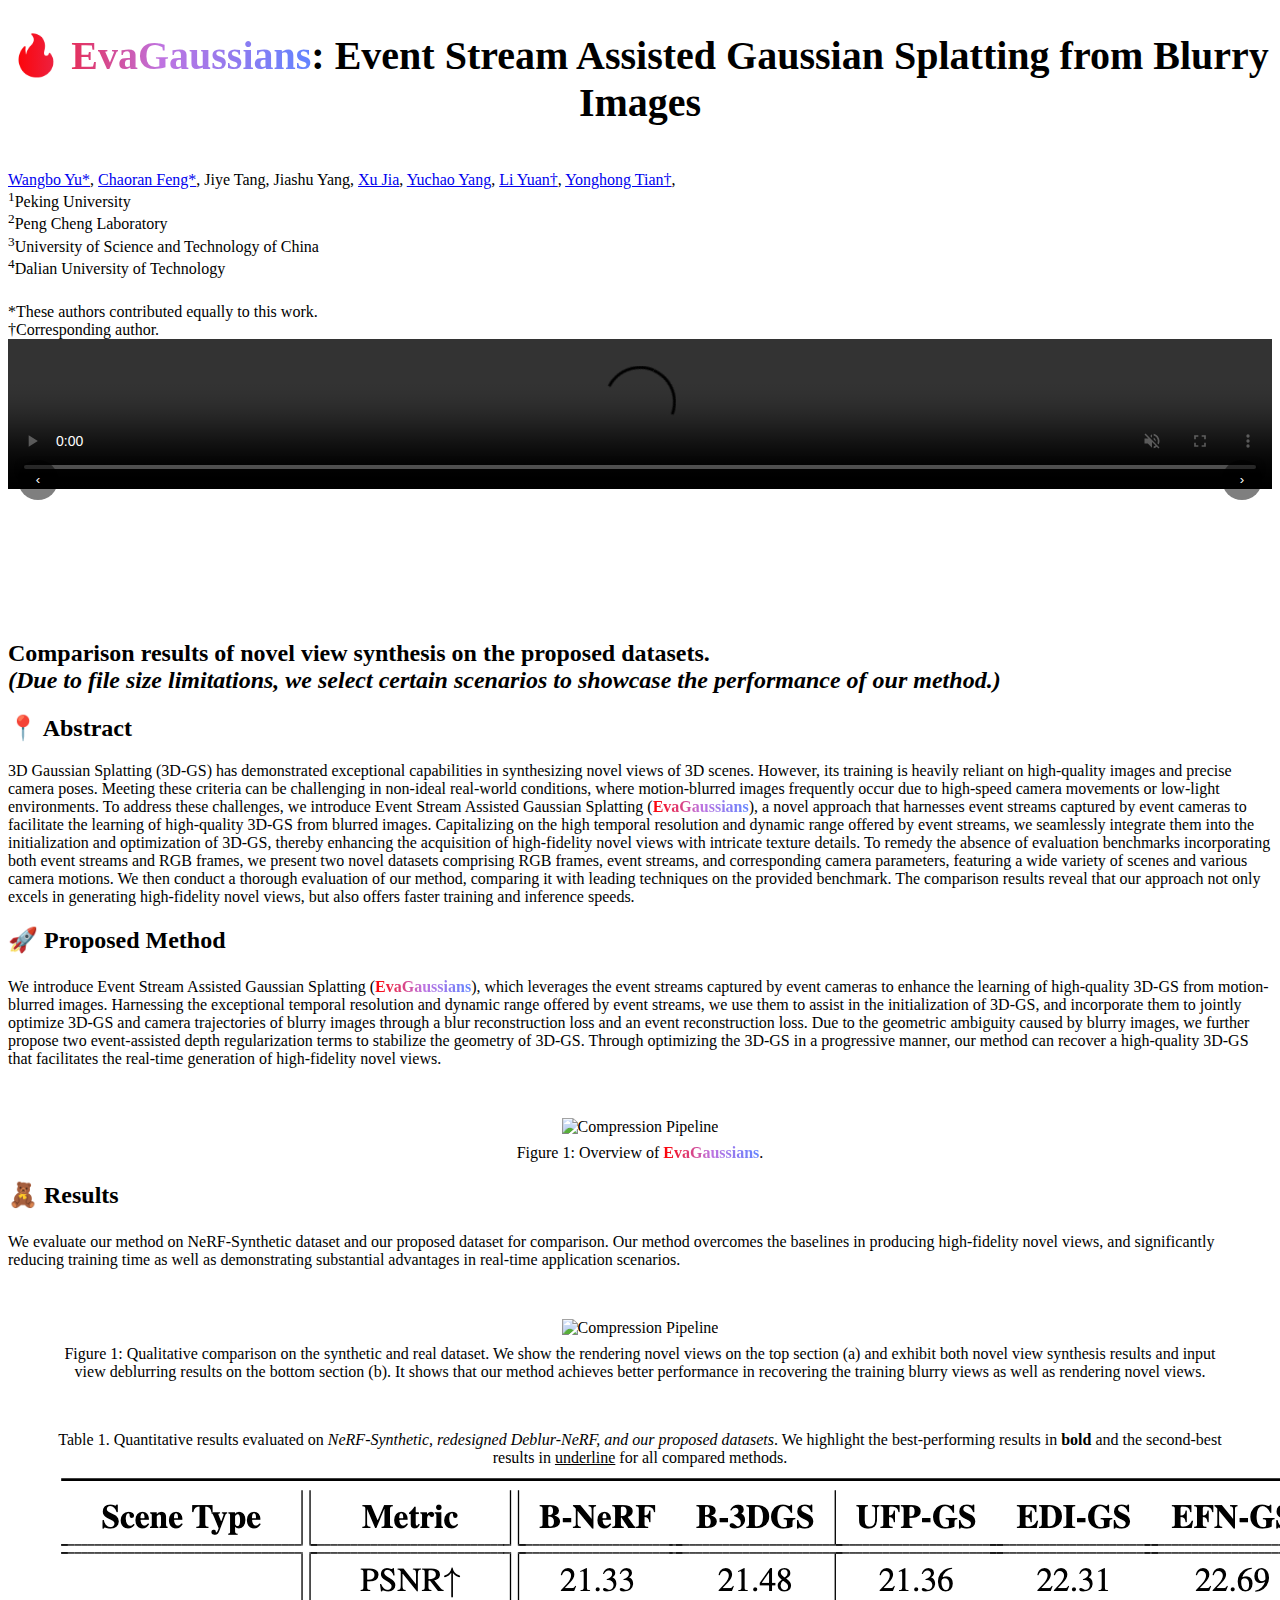
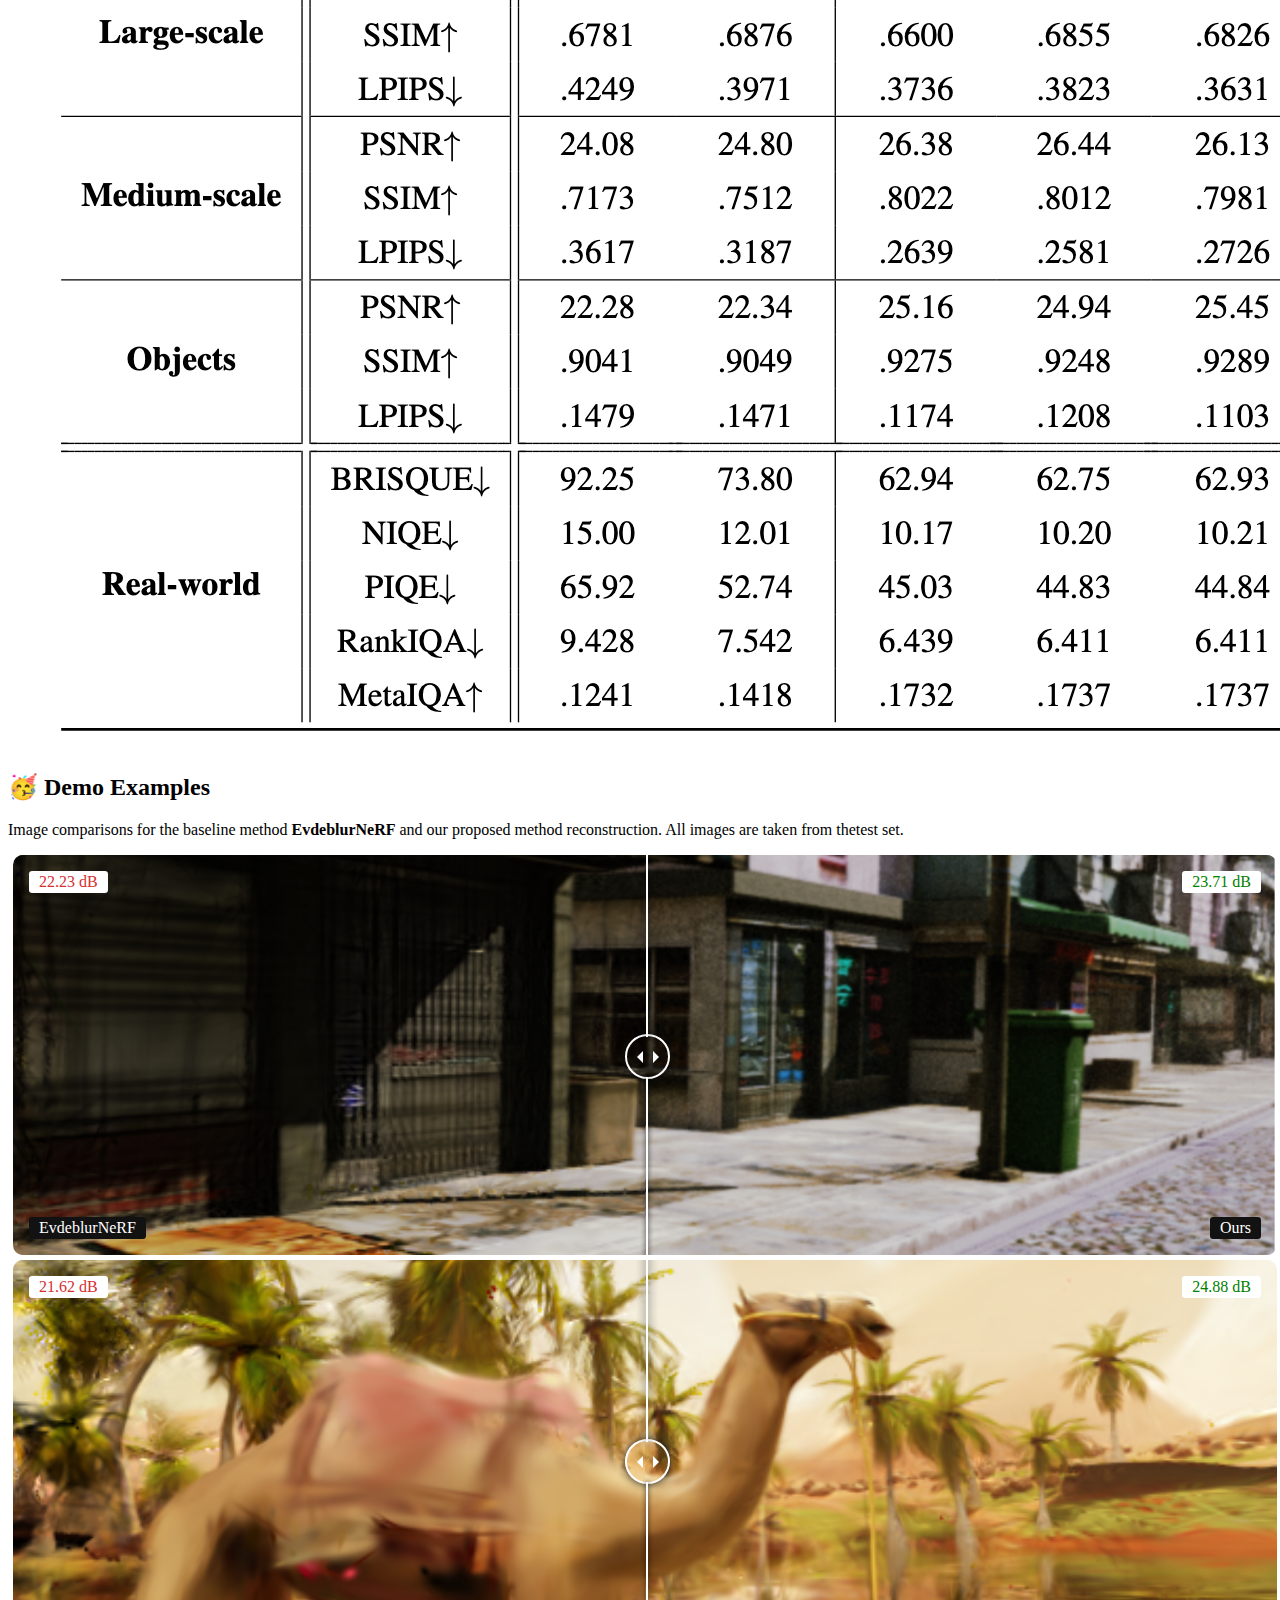
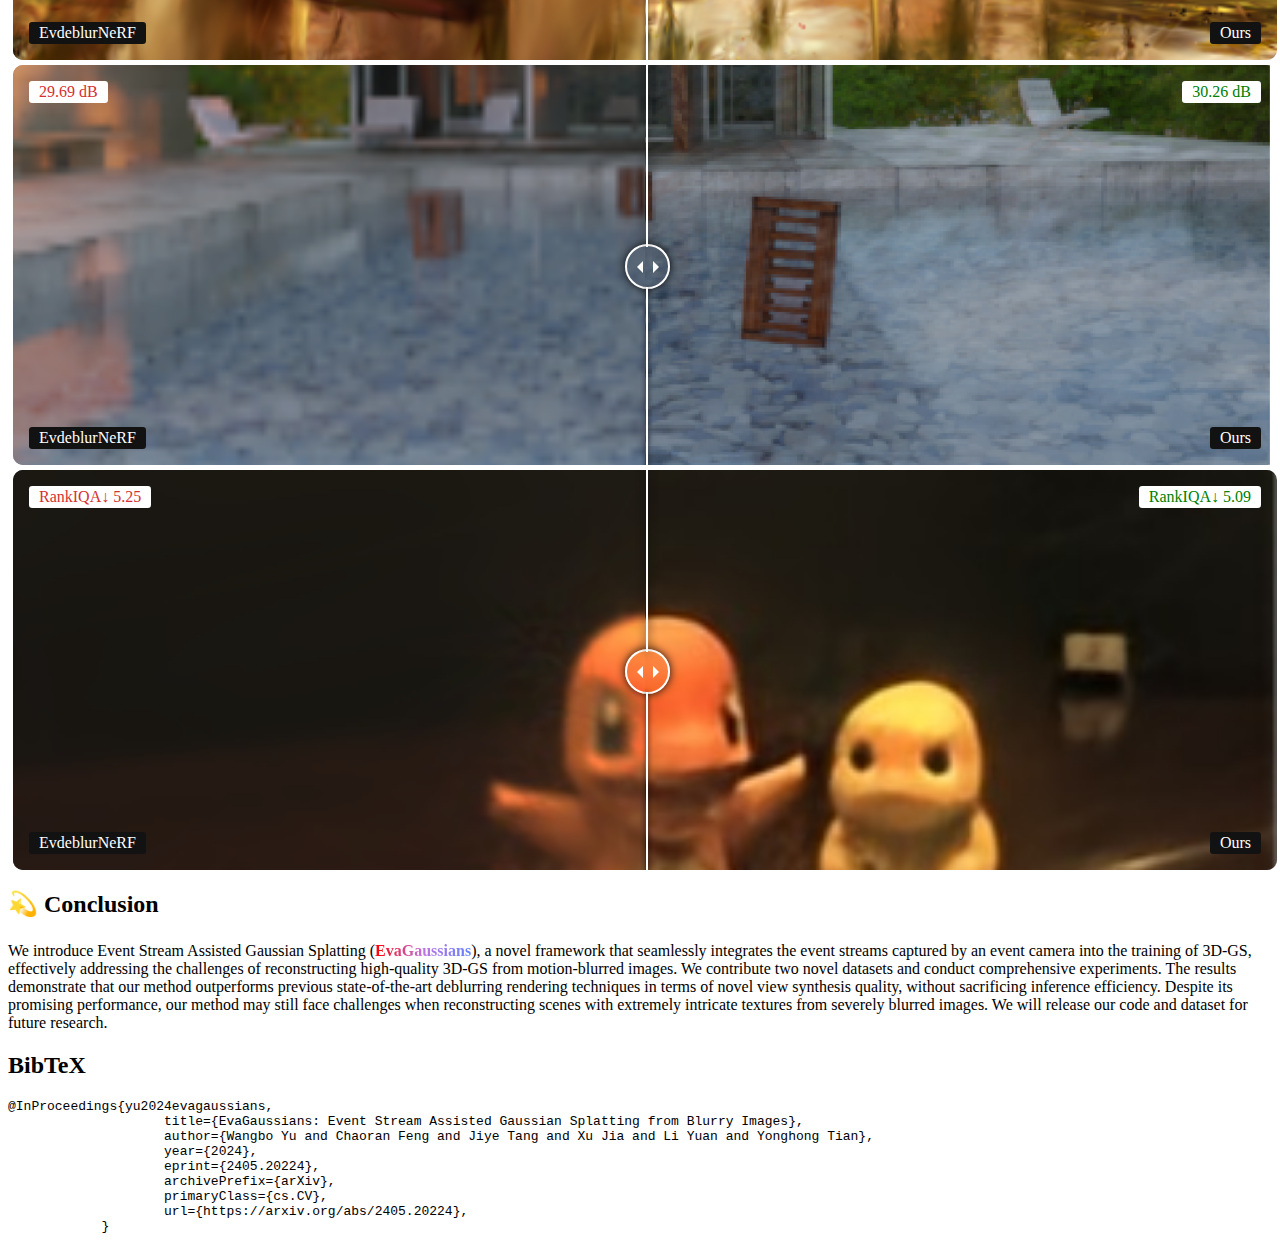
==== commit 61722c27: "update webpage" ====
--- a/docs/index.html
+++ b/docs/index.html
@@ -35,12 +35,49 @@
                 <div class="container is-max-desktop">
                     <div class="columns is-centered">
                         <div class="column has-text-centered">
-                            <!-- <h1 class="title is-1 is-size-3-mobile publication-title"> NeuralGS: Bridging Neural Fields and 3D Gaussian Splatting 
-                                for Compact 3D Representation</h1> -->
                             <h1>
                                 <span class="gradient-text"> 🔥 EvaGaussians</span>: Event Stream Assisted Gaussian Splatting from Blurry Images
                             </h1>
-                            <h2 class="subtitle is-4 opacity-1" style="margin-top: 1rem;opacity:0.7">Anonymous CVPR submission</h2>
+                            <br>
+                            <!-- Authors -->
+                            <div class="is-size-5 publication-authors">
+                                <span class="author-block">
+                                    <a href="https://scholar.google.com/citations?user=UOE8-qsAAAAJ">Wangbo Yu*</a>,</span>
+                                <span class="author-block">
+                                    <a href="https://www.falcary.com">Chaoran Feng*</a>,</span>
+                                <span class="author-block">
+                                    Jiye Tang,
+                                </span>
+                                <span class="author-block">
+                                    Jiashu Yang,
+                                </span>
+                                <span class="author-block">
+                                    <a href="https://stephenjia.github.io/">Xu Jia</a>,
+                                </span>
+                                <span class="author-block">
+                                    <a href="http://yuchaolab.cn/">Yuchao Yang</a>,
+                                </span>
+                                <span class="author-block">
+                                    <a href="https://yuanli2333.github.io/">Li Yuan†</a>,
+                                </span>
+                                <span class="author-block">
+                                    <a href="https://www.pkuml.org/staff/yhtian.html">Yonghong Tian†</a>,
+                                </span>
+                            </div>
+                            <!-- Organization -->
+                            <div class="is-size-5 publication-authors">
+                                <span class="author-block is-size-6"><sup>1</sup>Peking University</span> <br>
+                                <span class="author-block is-size-6"><sup>2</sup>Peng Cheng Laboratory</span> <br>
+                                <span class="author-block is-size-6"><sup>3</sup>University of Science and Technology of China</span> <br>
+                                <span class="author-block is-size-6"><sup>4</sup>Dalian University of Technology</span>
+                            </div>
+                            <!-- Note -->
+                            <h6 class="subtitle is-6 opacity-1" style="margin-top: 1rem;opacity:0.7"></h6>
+                                *These authors contributed equally to this work.
+                                <br>
+                                †Corresponding author.
+                            </h6>
+
                         </div>
                     </div>
                 </div>
@@ -364,6 +401,20 @@
             </div>
         </section>
 
+        <section class="section" id="BibTeX">
+            <div class="container is-max-desktop content">
+                <h2 class="title">BibTeX</h2>
+                <pre><code>@InProceedings{yu2024evagaussians,
+                    title={EvaGaussians: Event Stream Assisted Gaussian Splatting from Blurry Images}, 
+                    author={Wangbo Yu and Chaoran Feng and Jiye Tang and Xu Jia and Li Yuan and Yonghong Tian},
+                    year={2024},
+                    eprint={2405.20224},
+                    archivePrefix={arXiv},
+                    primaryClass={cs.CV},
+                    url={https://arxiv.org/abs/2405.20224}, 
+            }</code></pre>
+                        </div>
+                    </section>
 
         <script>
             for (var elm of document.querySelectorAll(".image-compare")) {
--- a/docs/static/css/style.css
+++ b/docs/static/css/style.css
@@ -291,3 +291,9 @@
     text-align: center;
     margin-top: 2rem;
 }
+h3 {
+    font-size: 1.0em;
+    font-weight: bold;
+    text-align: center;
+    margin-top: 1rem;
+}
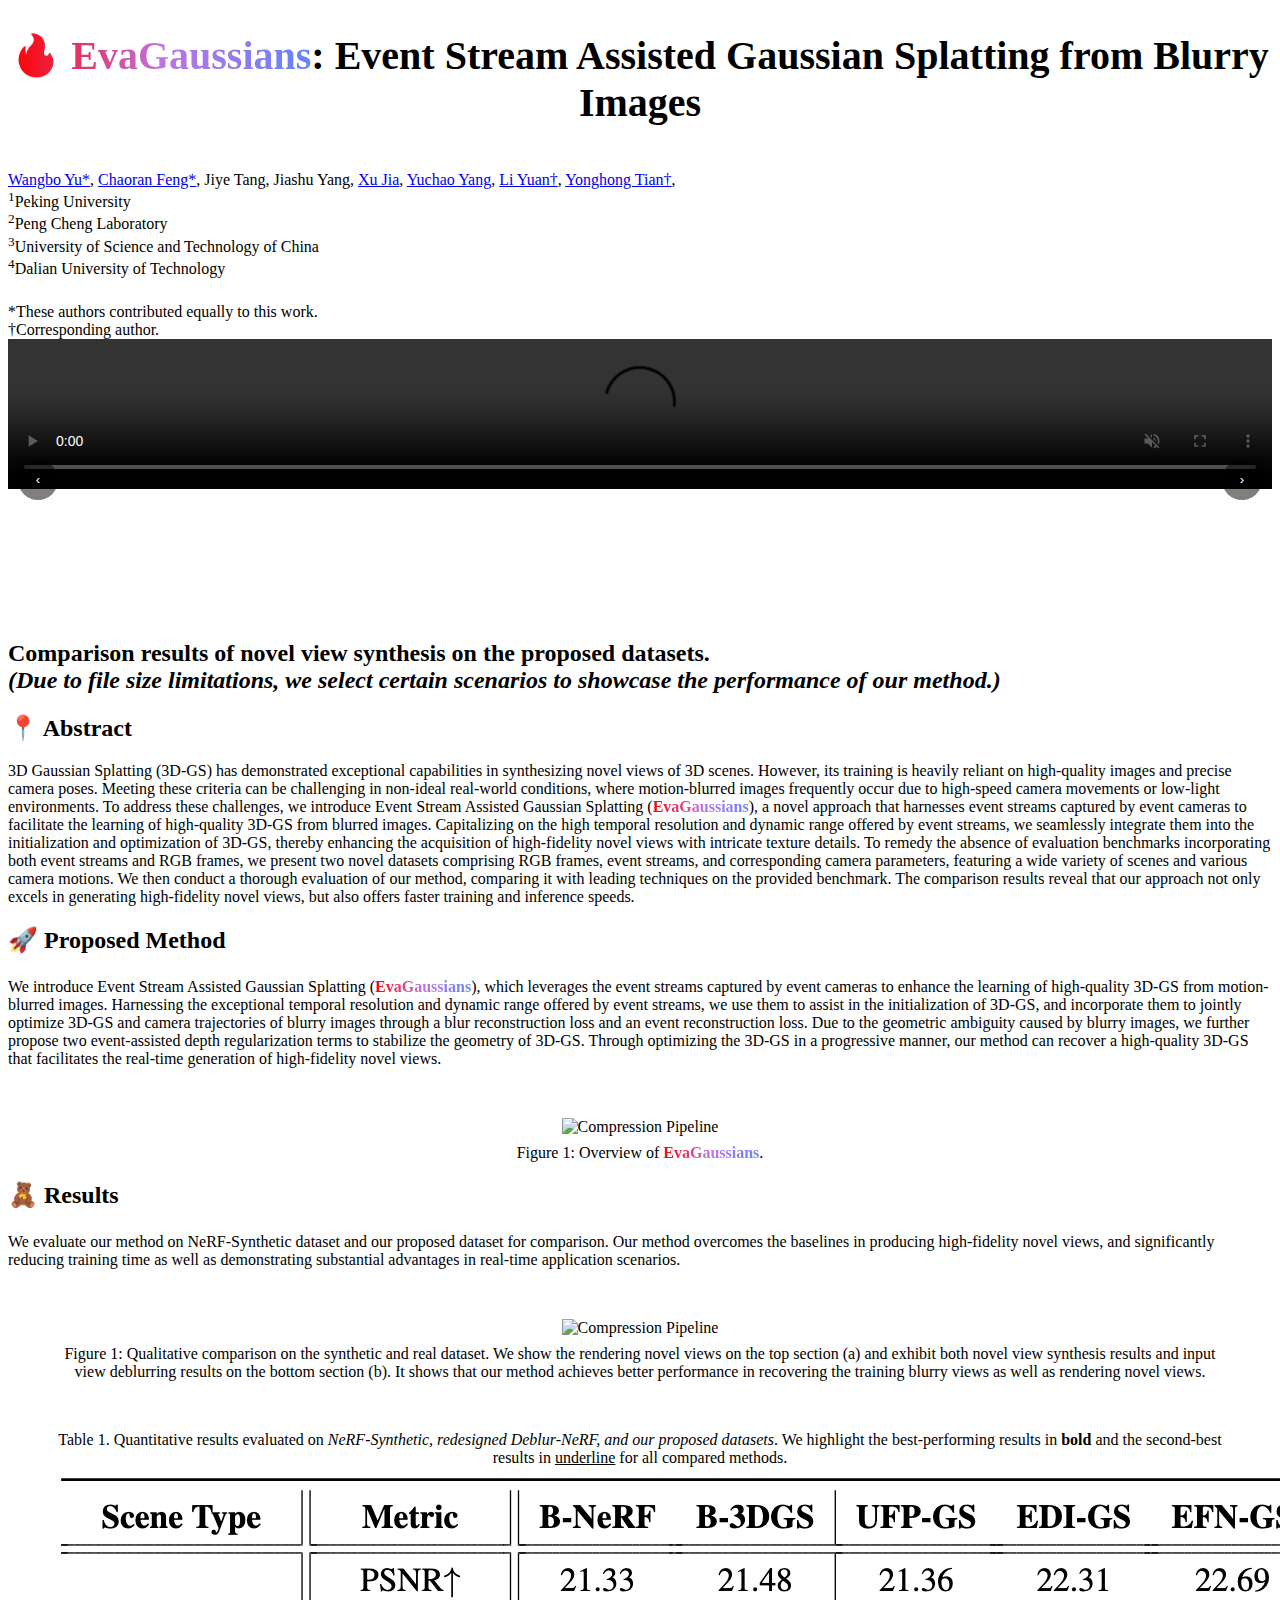
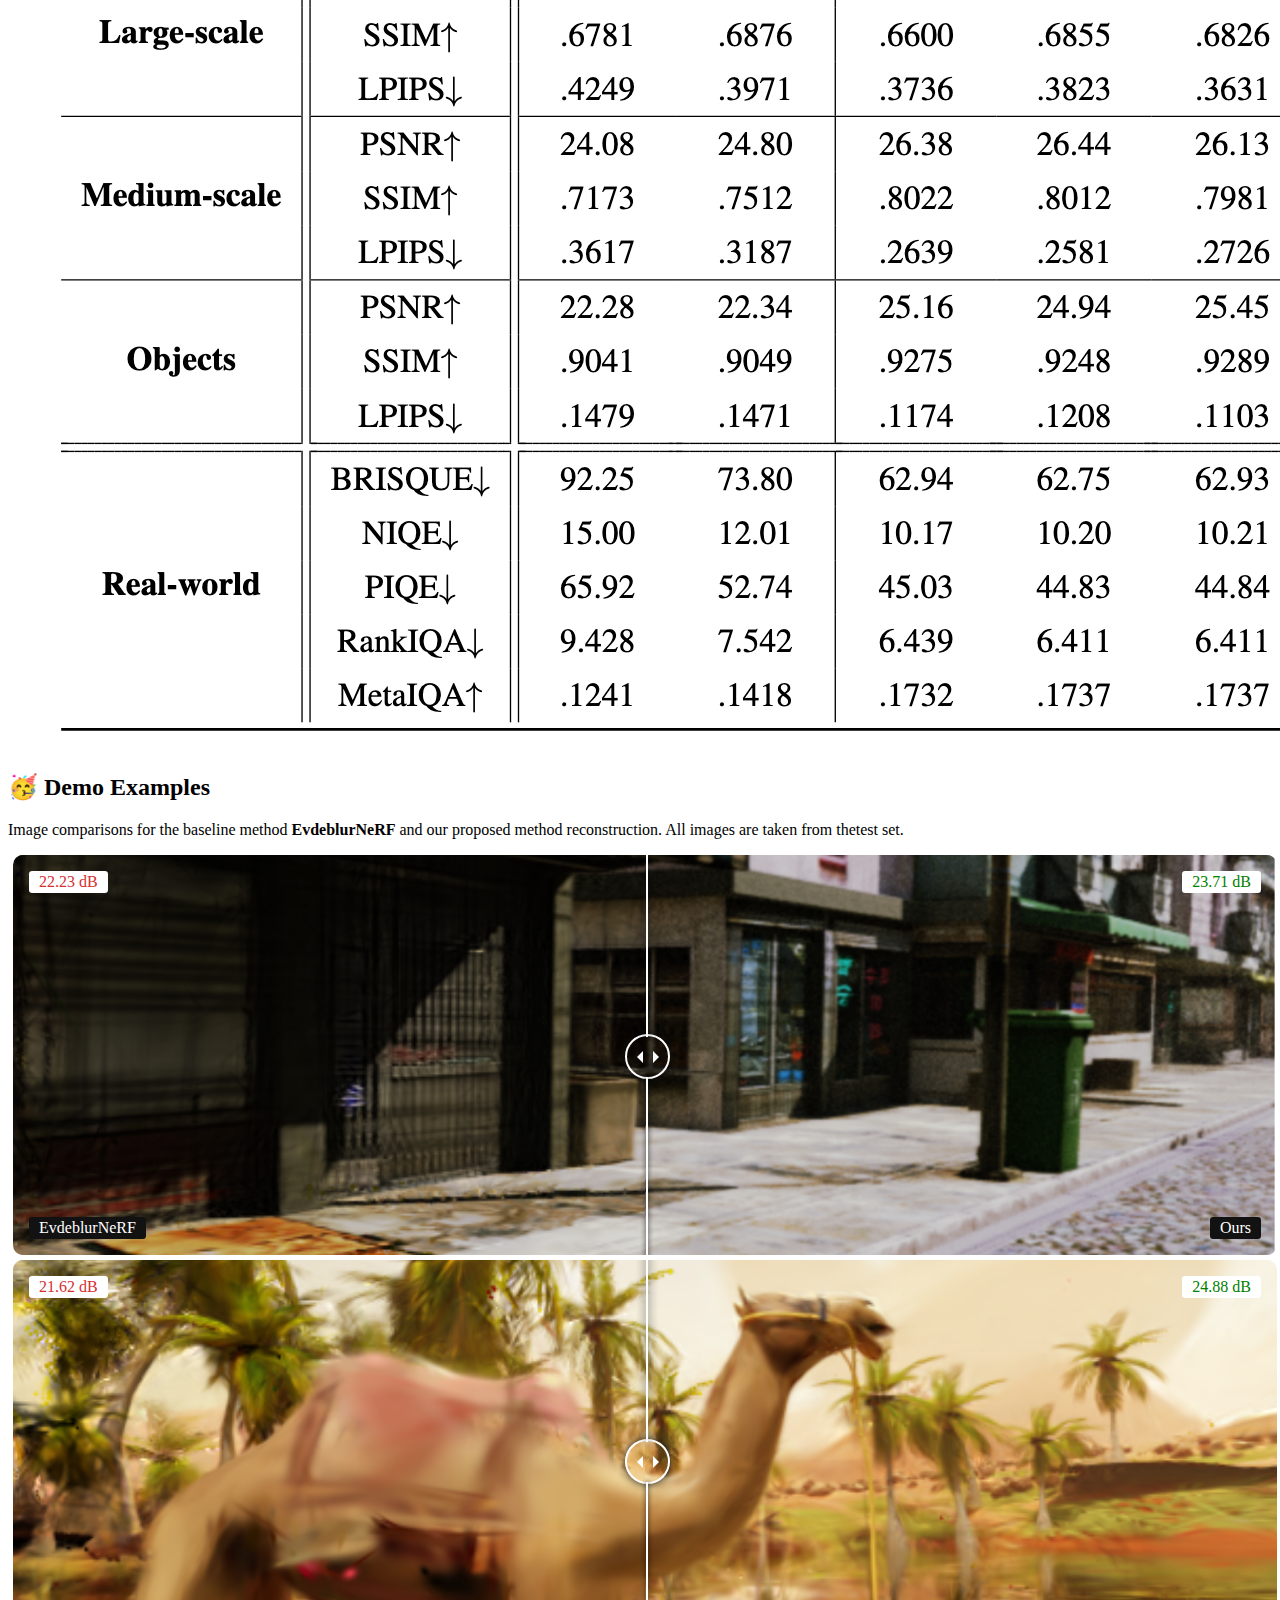
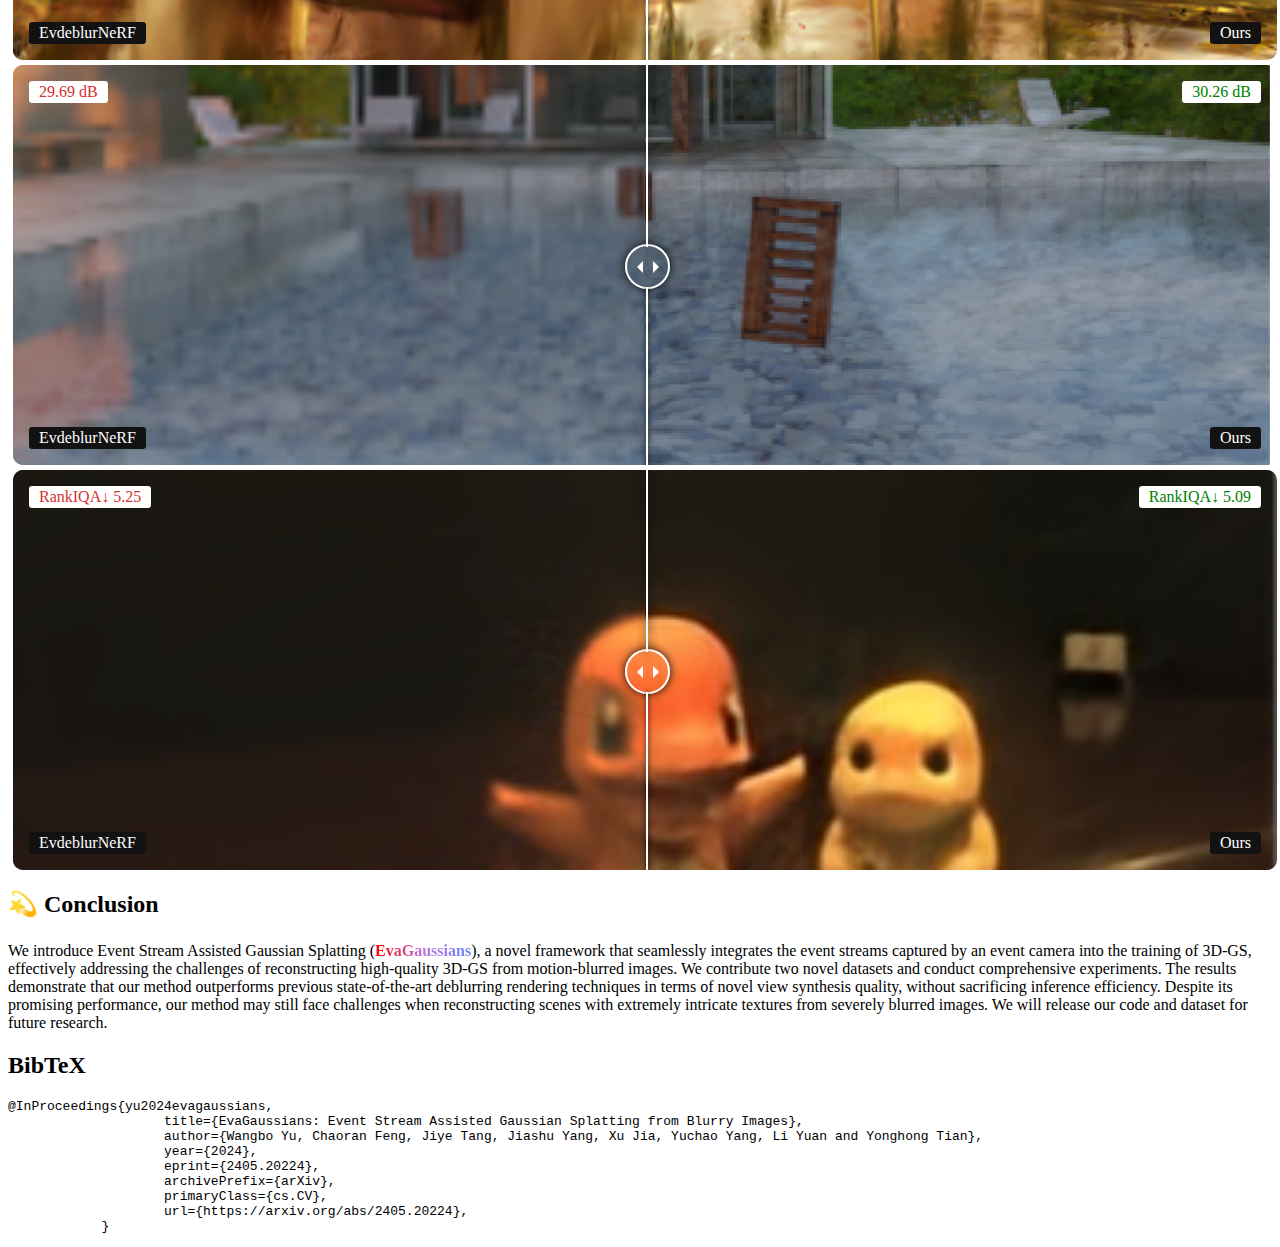
==== commit eccf37bf: "update webpage" ====
--- a/docs/index.html
+++ b/docs/index.html
@@ -406,7 +406,7 @@
                 <h2 class="title">BibTeX</h2>
                 <pre><code>@InProceedings{yu2024evagaussians,
                     title={EvaGaussians: Event Stream Assisted Gaussian Splatting from Blurry Images}, 
-                    author={Wangbo Yu and Chaoran Feng and Jiye Tang and Xu Jia and Li Yuan and Yonghong Tian},
+                    author={Wangbo Yu, Chaoran Feng, Jiye Tang, Jiashu Yang, Xu Jia, Yuchao Yang, Li Yuan and Yonghong Tian},
                     year={2024},
                     eprint={2405.20224},
                     archivePrefix={arXiv},
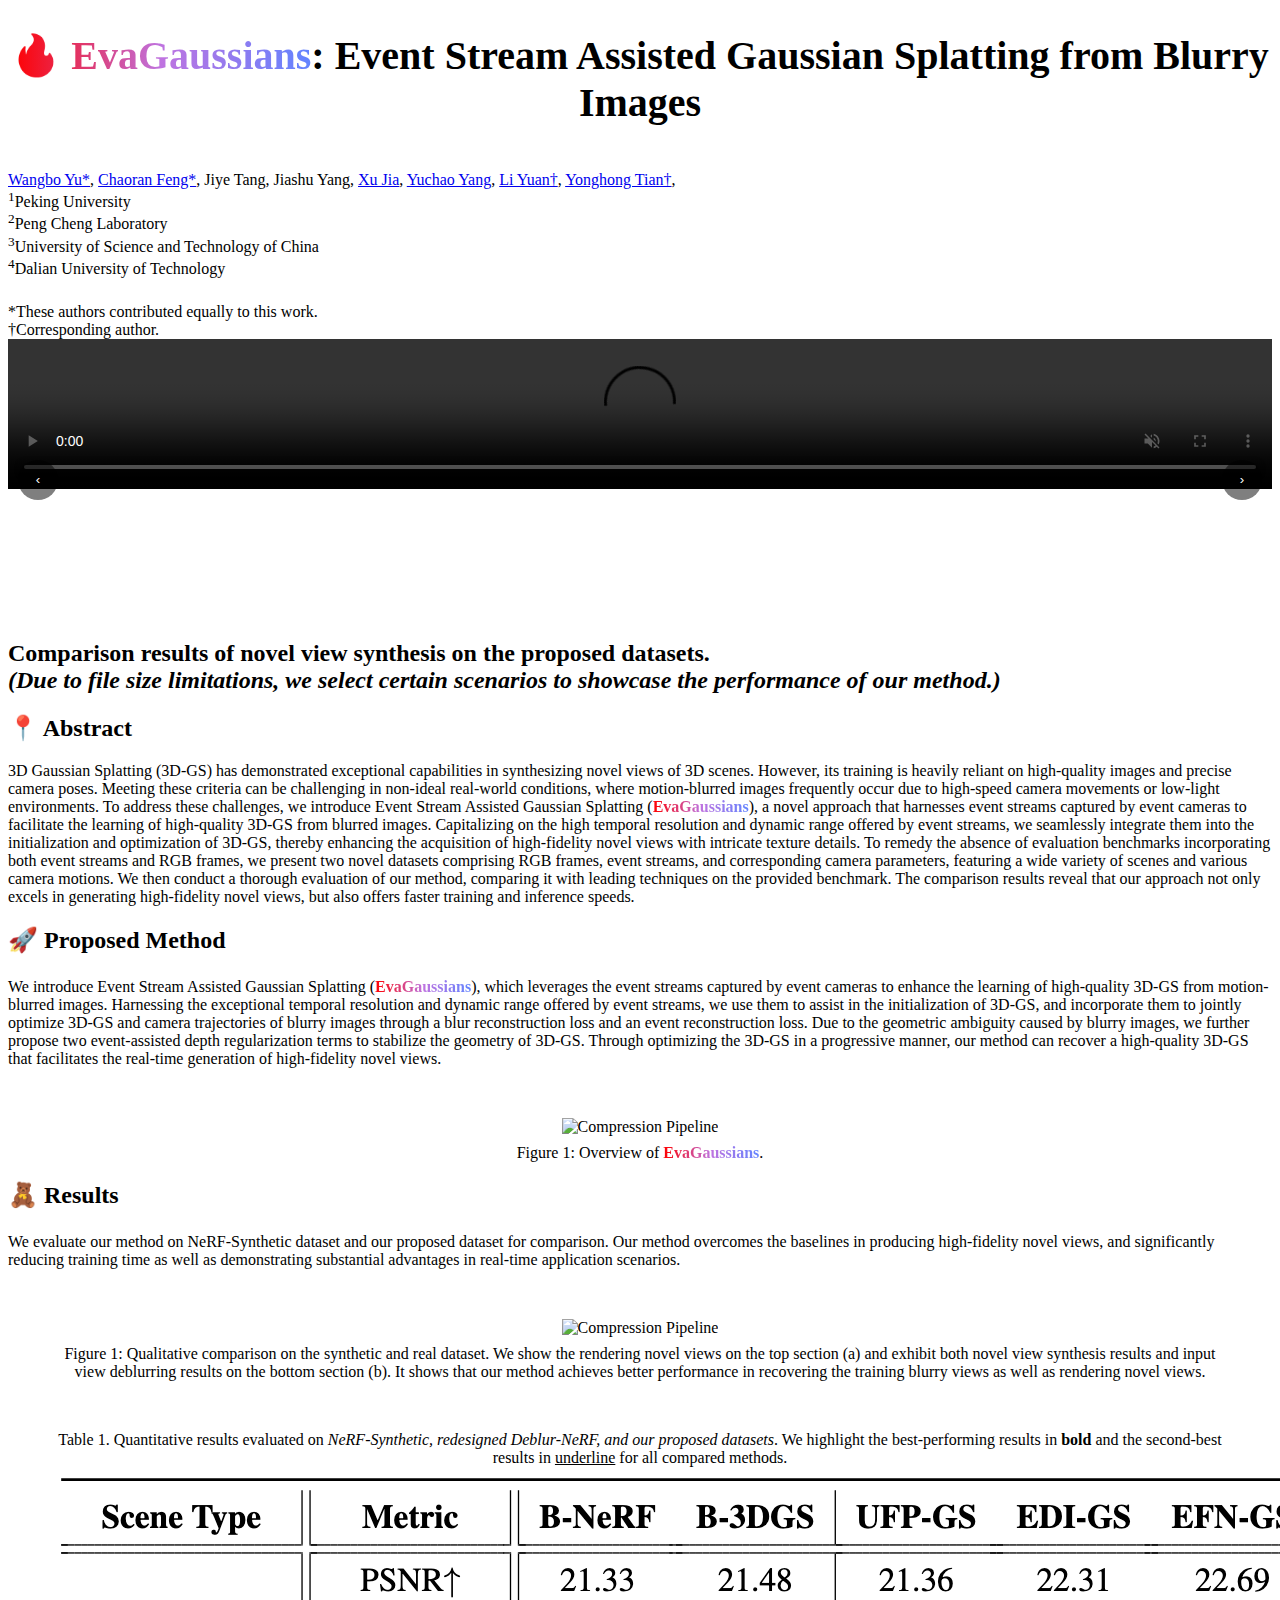
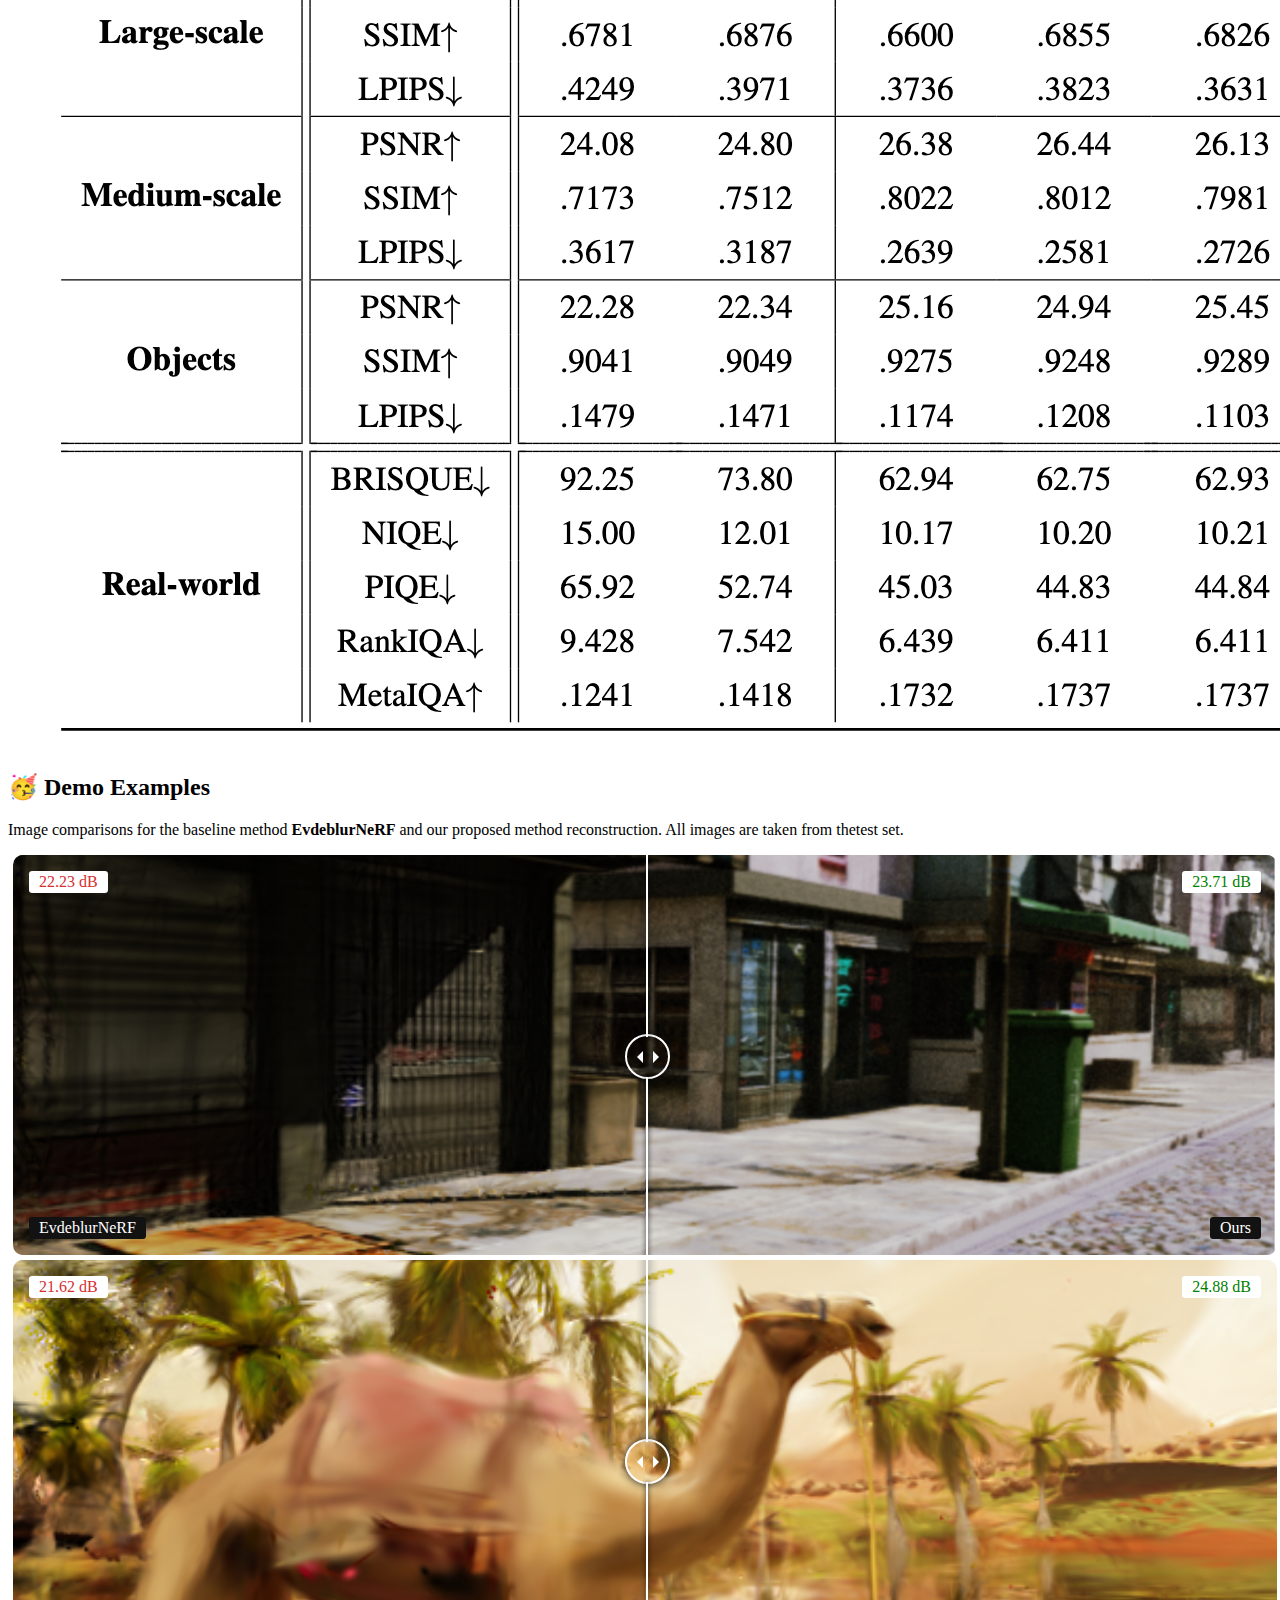
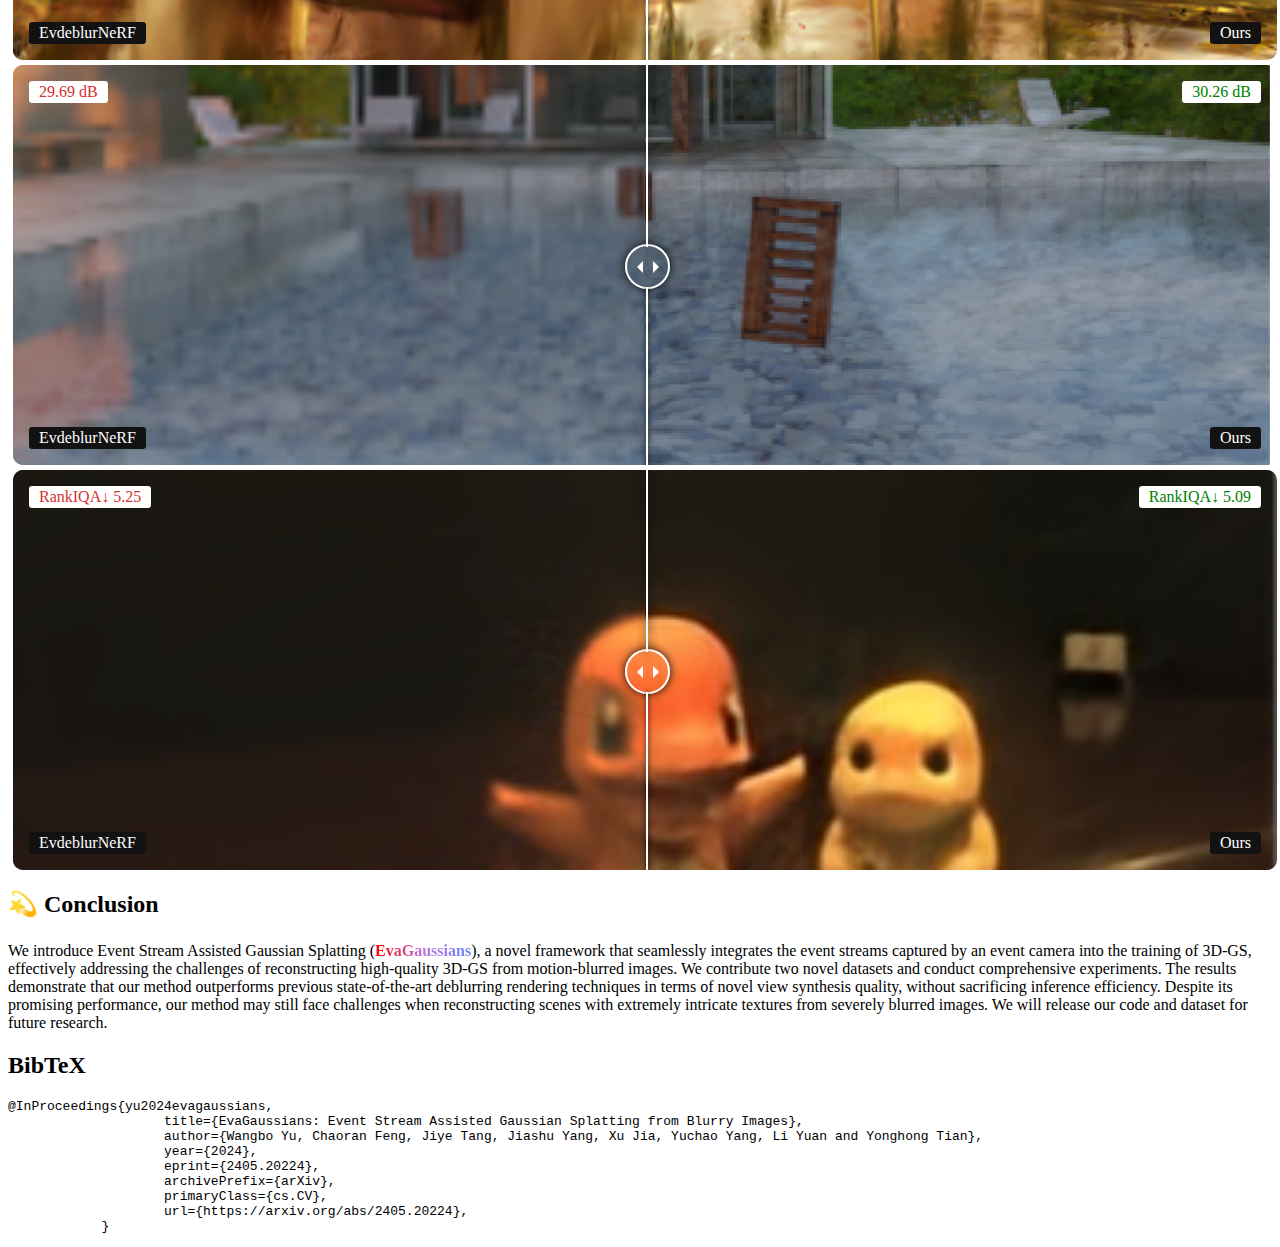
==== commit 8751e6c7: "update homepage..." ====
--- a/docs/index.html
+++ b/docs/index.html
@@ -28,7 +28,6 @@
             </div>
 
         </nav>
-
 
         <section class="hero">
             <div class="hero-body">
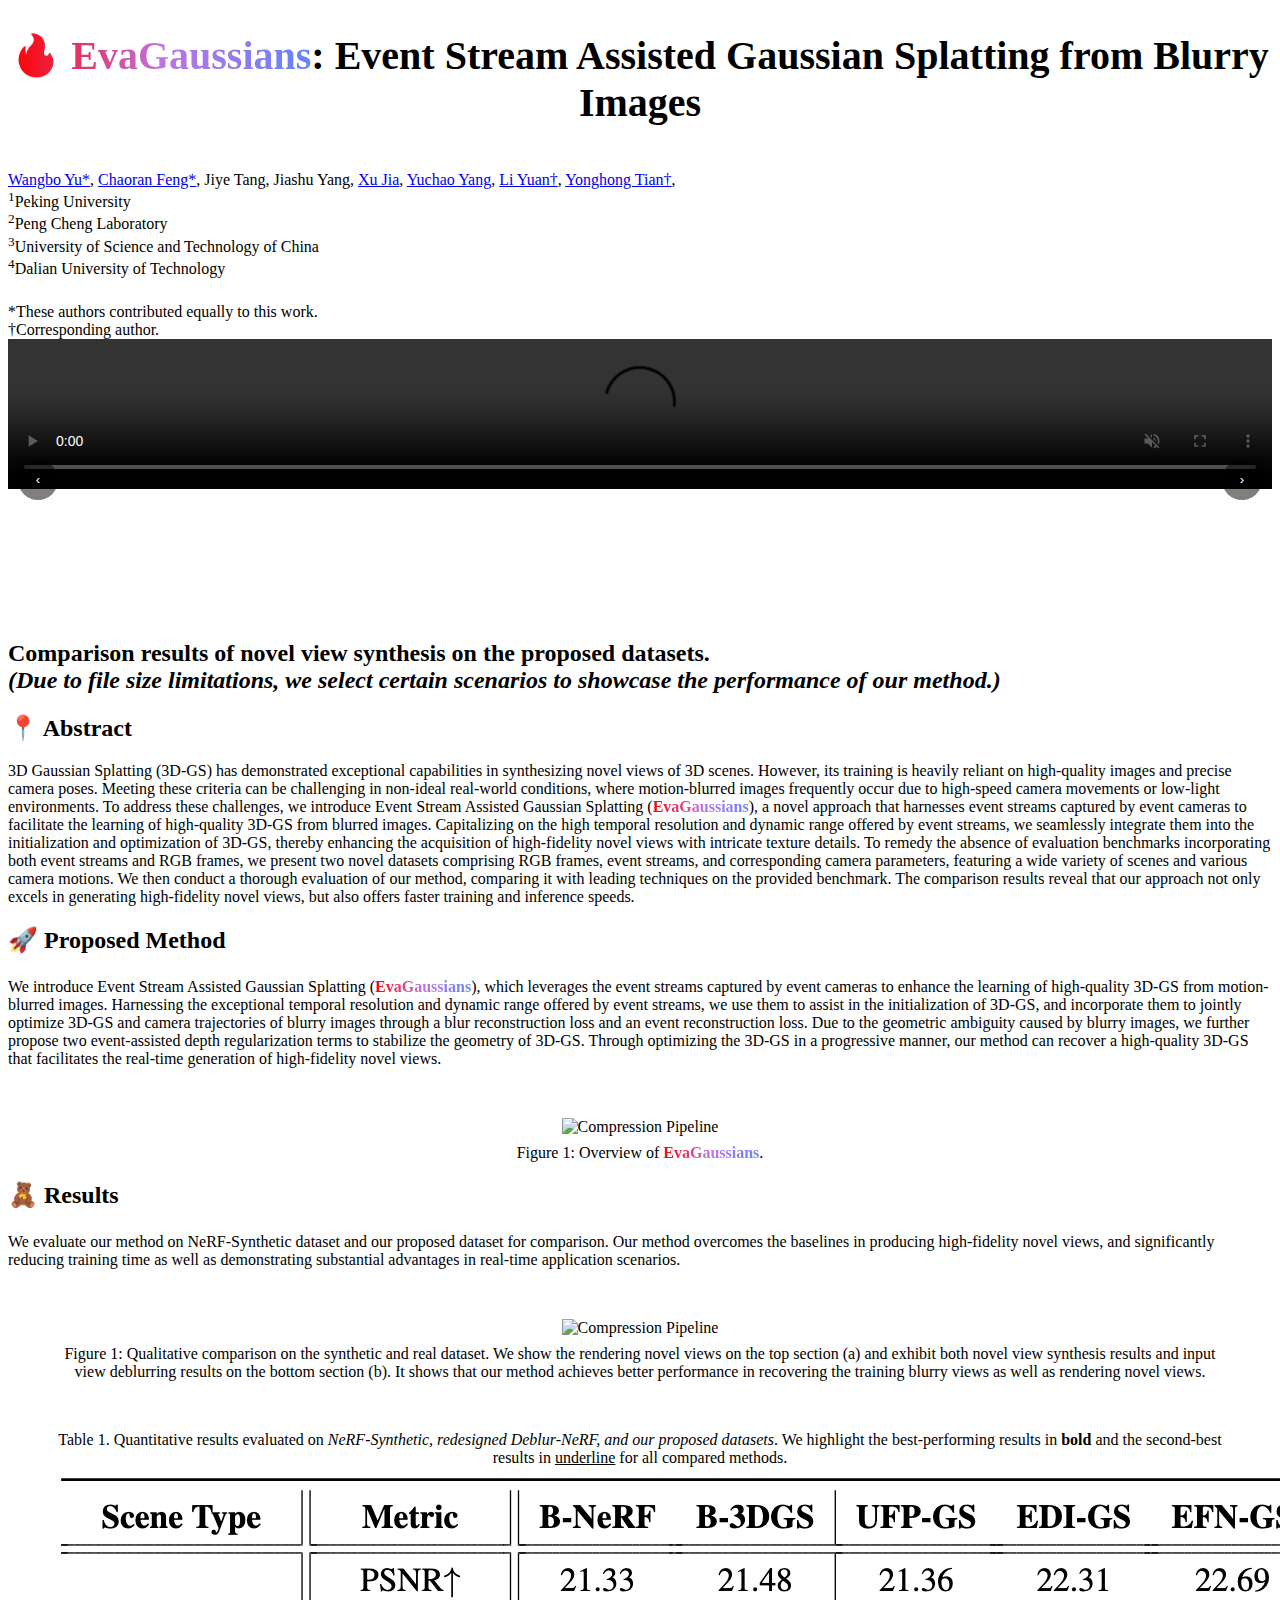
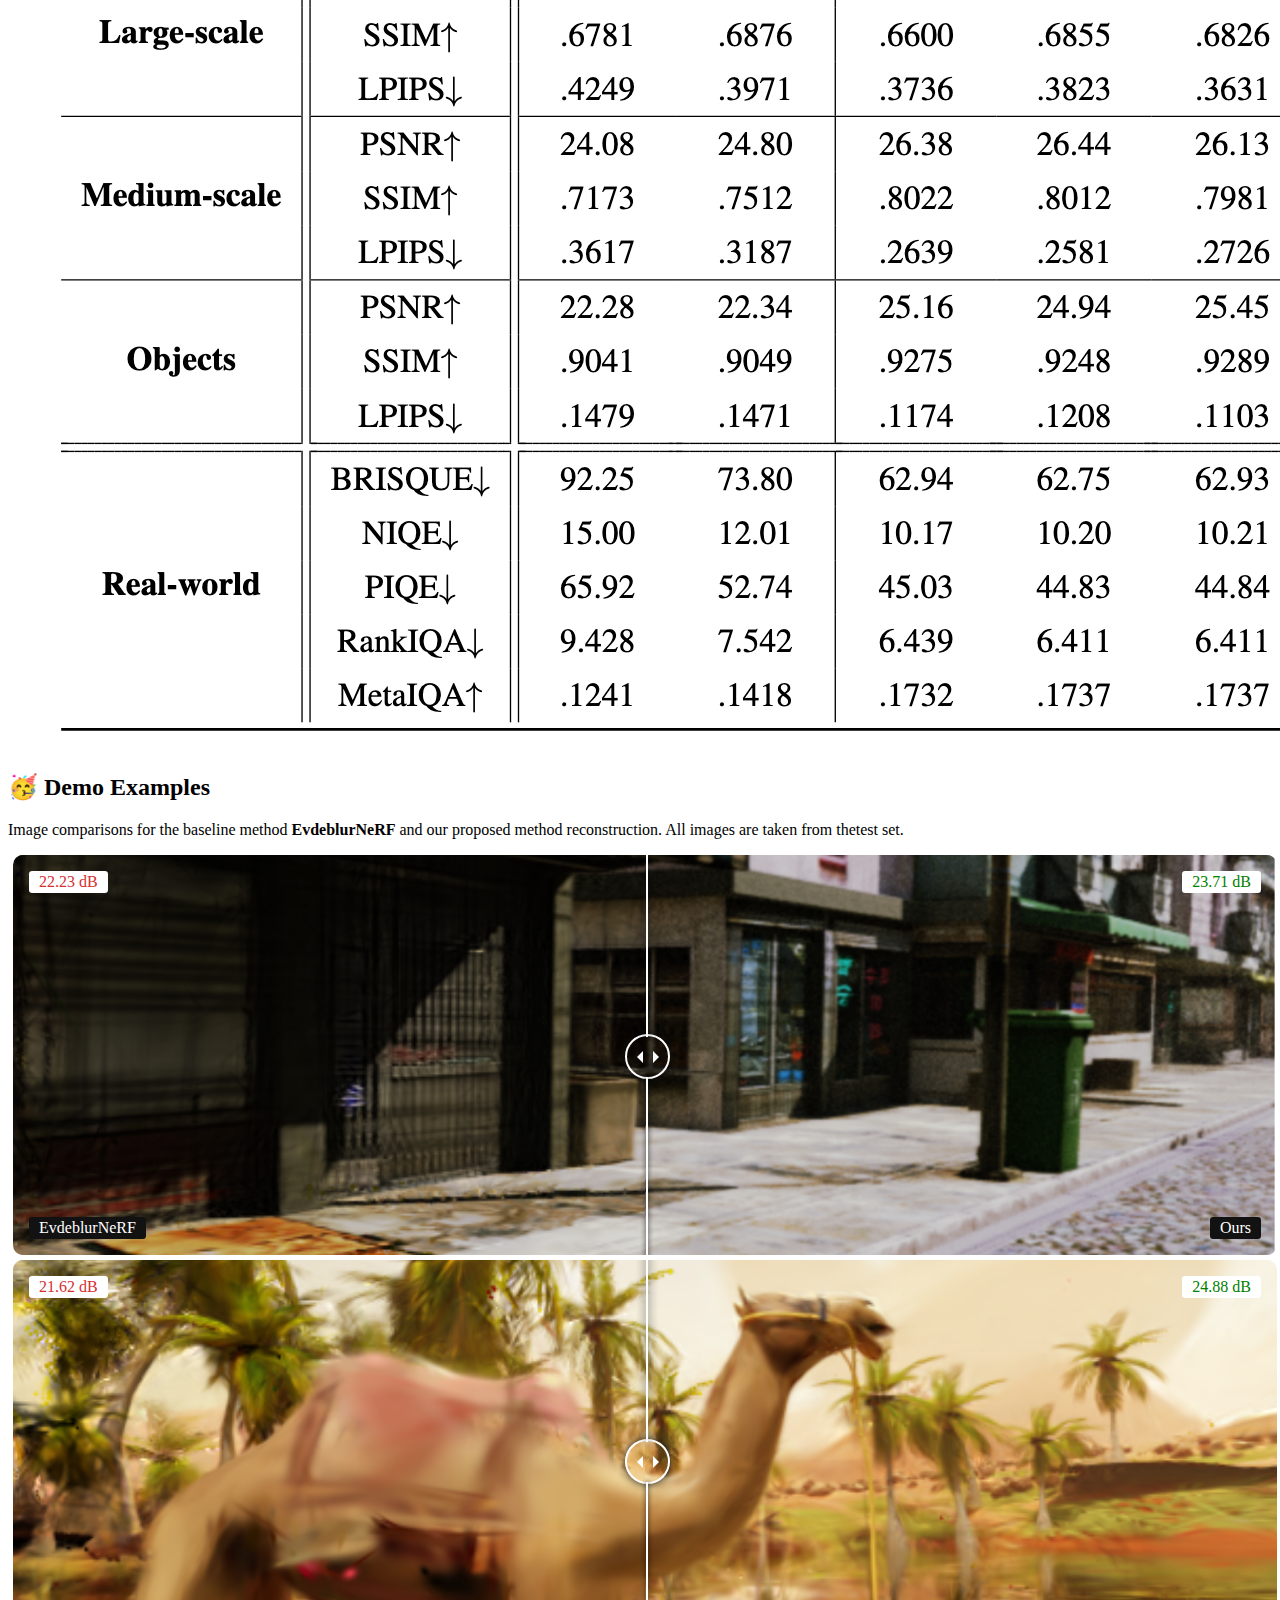
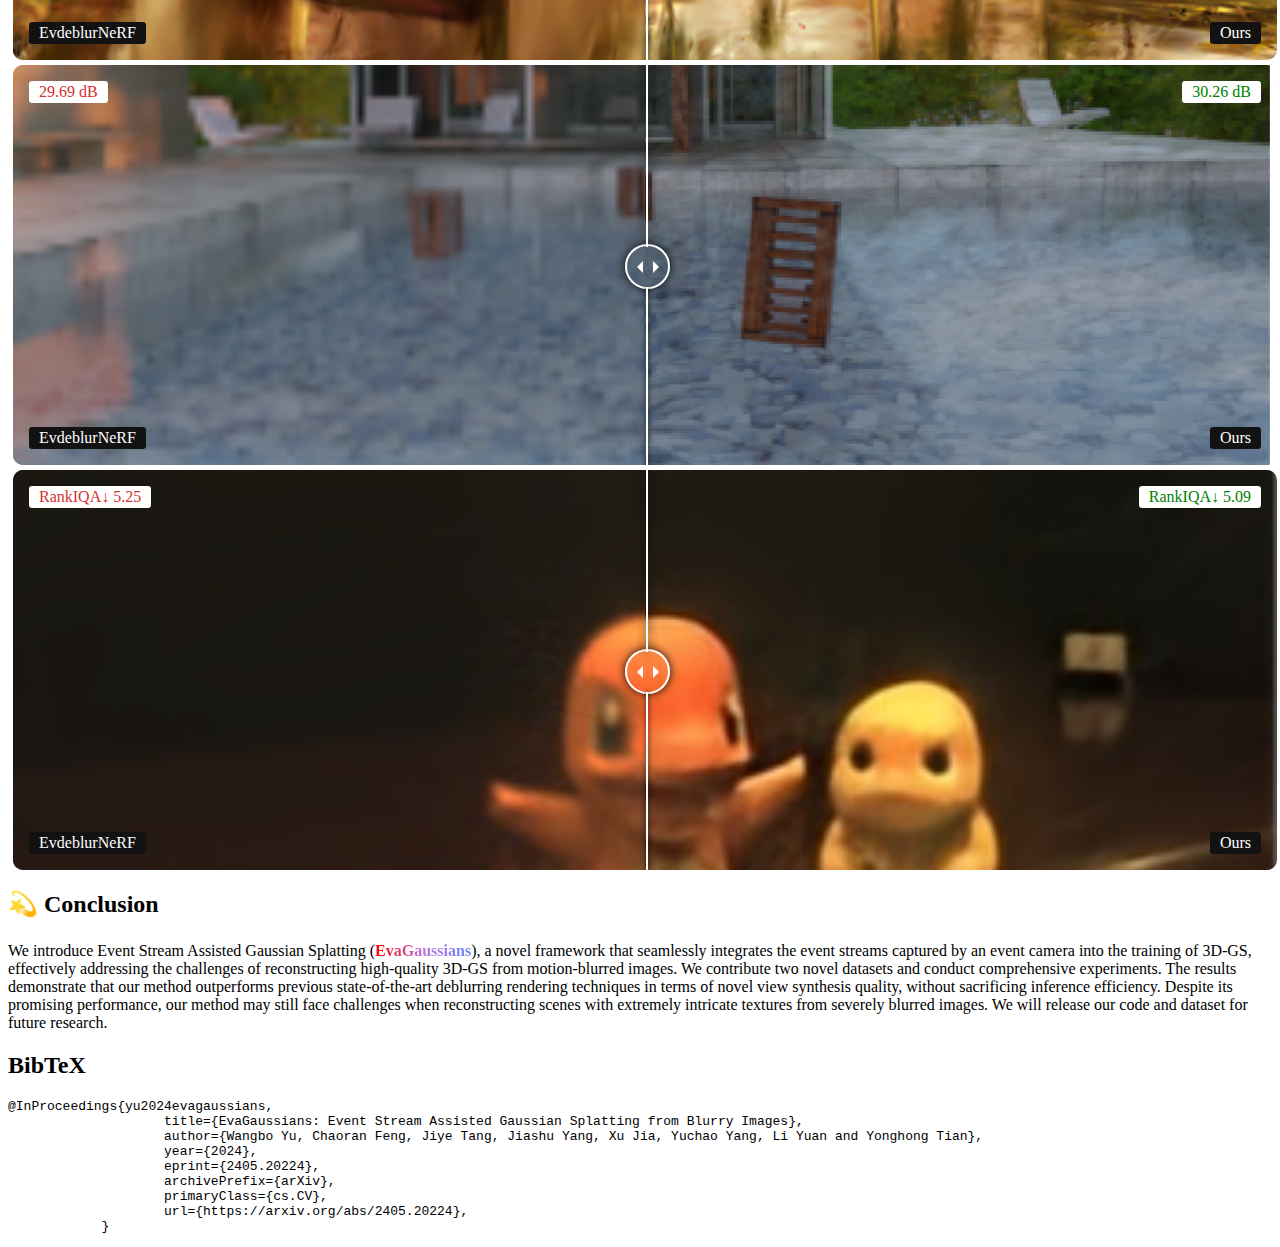
==== commit b2d6c420: "update homepage..." ====
--- a/docs/index.html
+++ b/docs/index.html
@@ -29,6 +29,7 @@
 
         </nav>
 
+        
         <section class="hero">
             <div class="hero-body">
                 <div class="container is-max-desktop">
